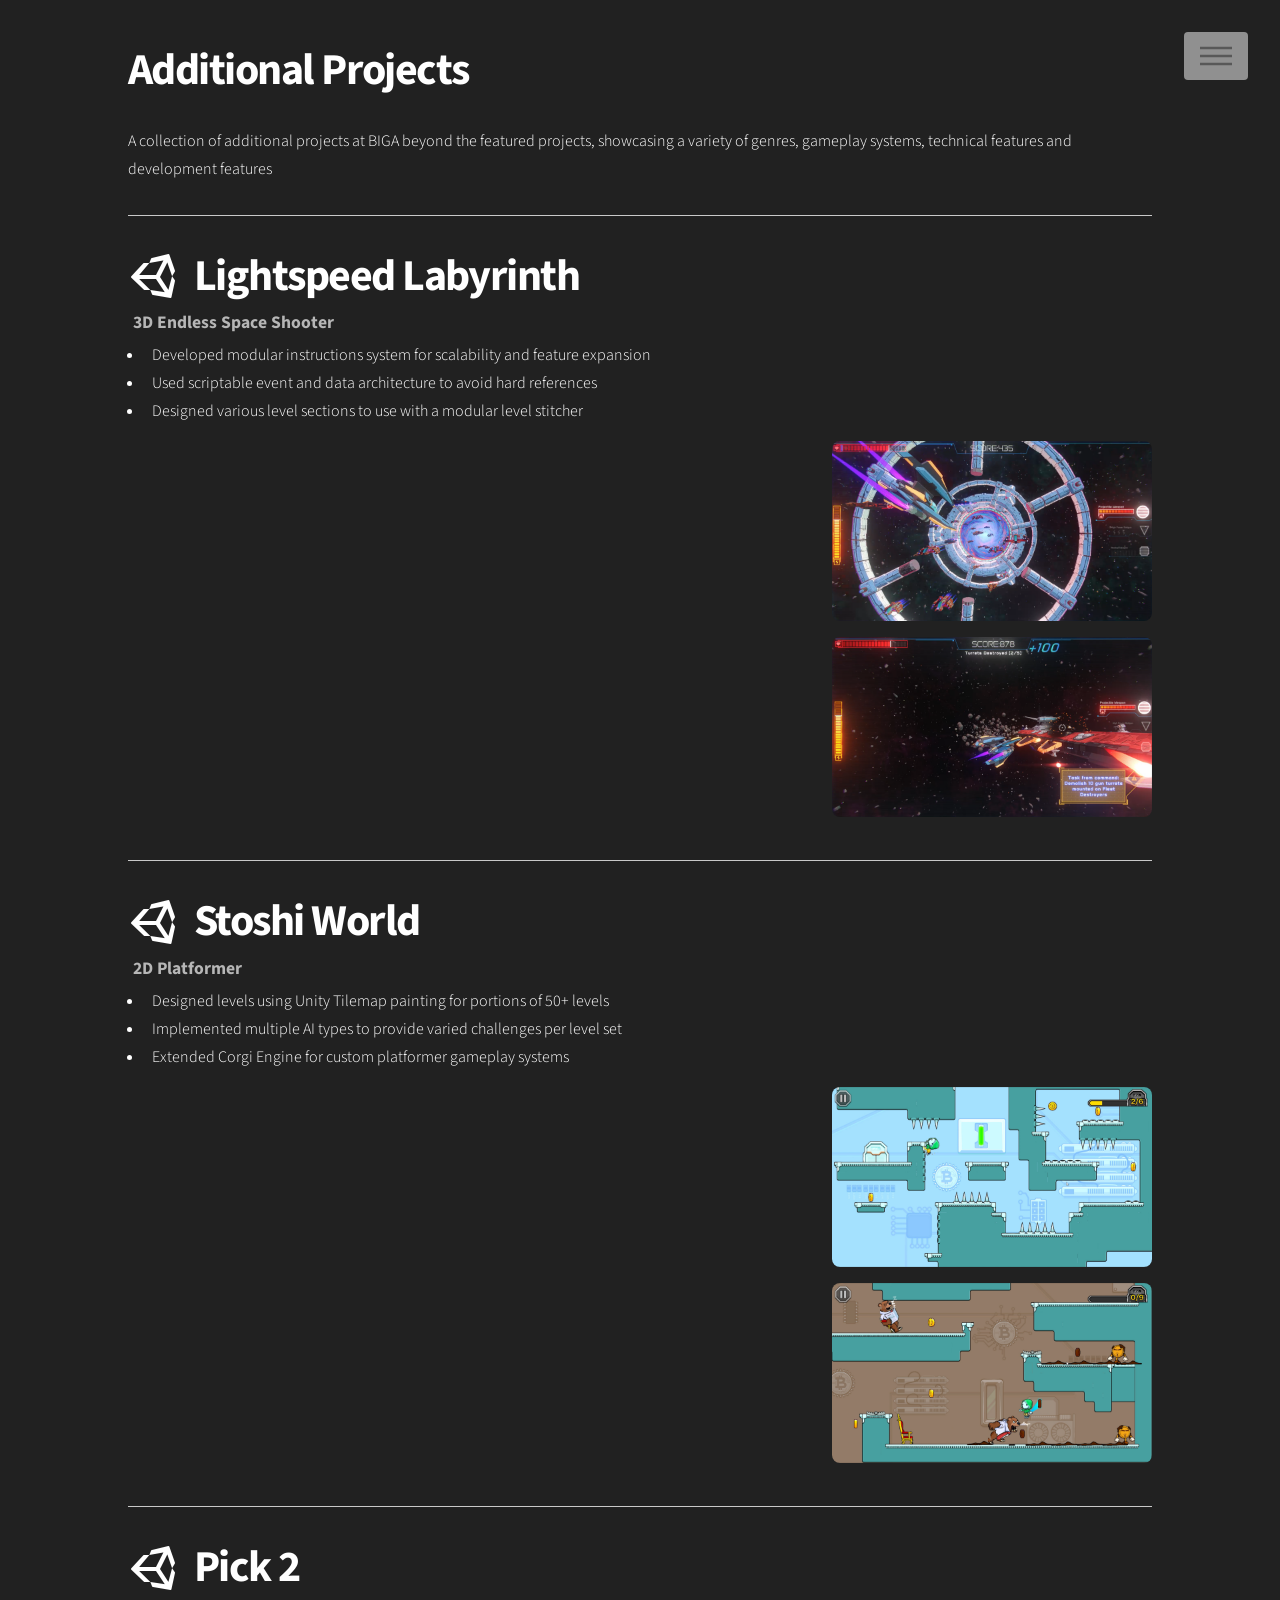
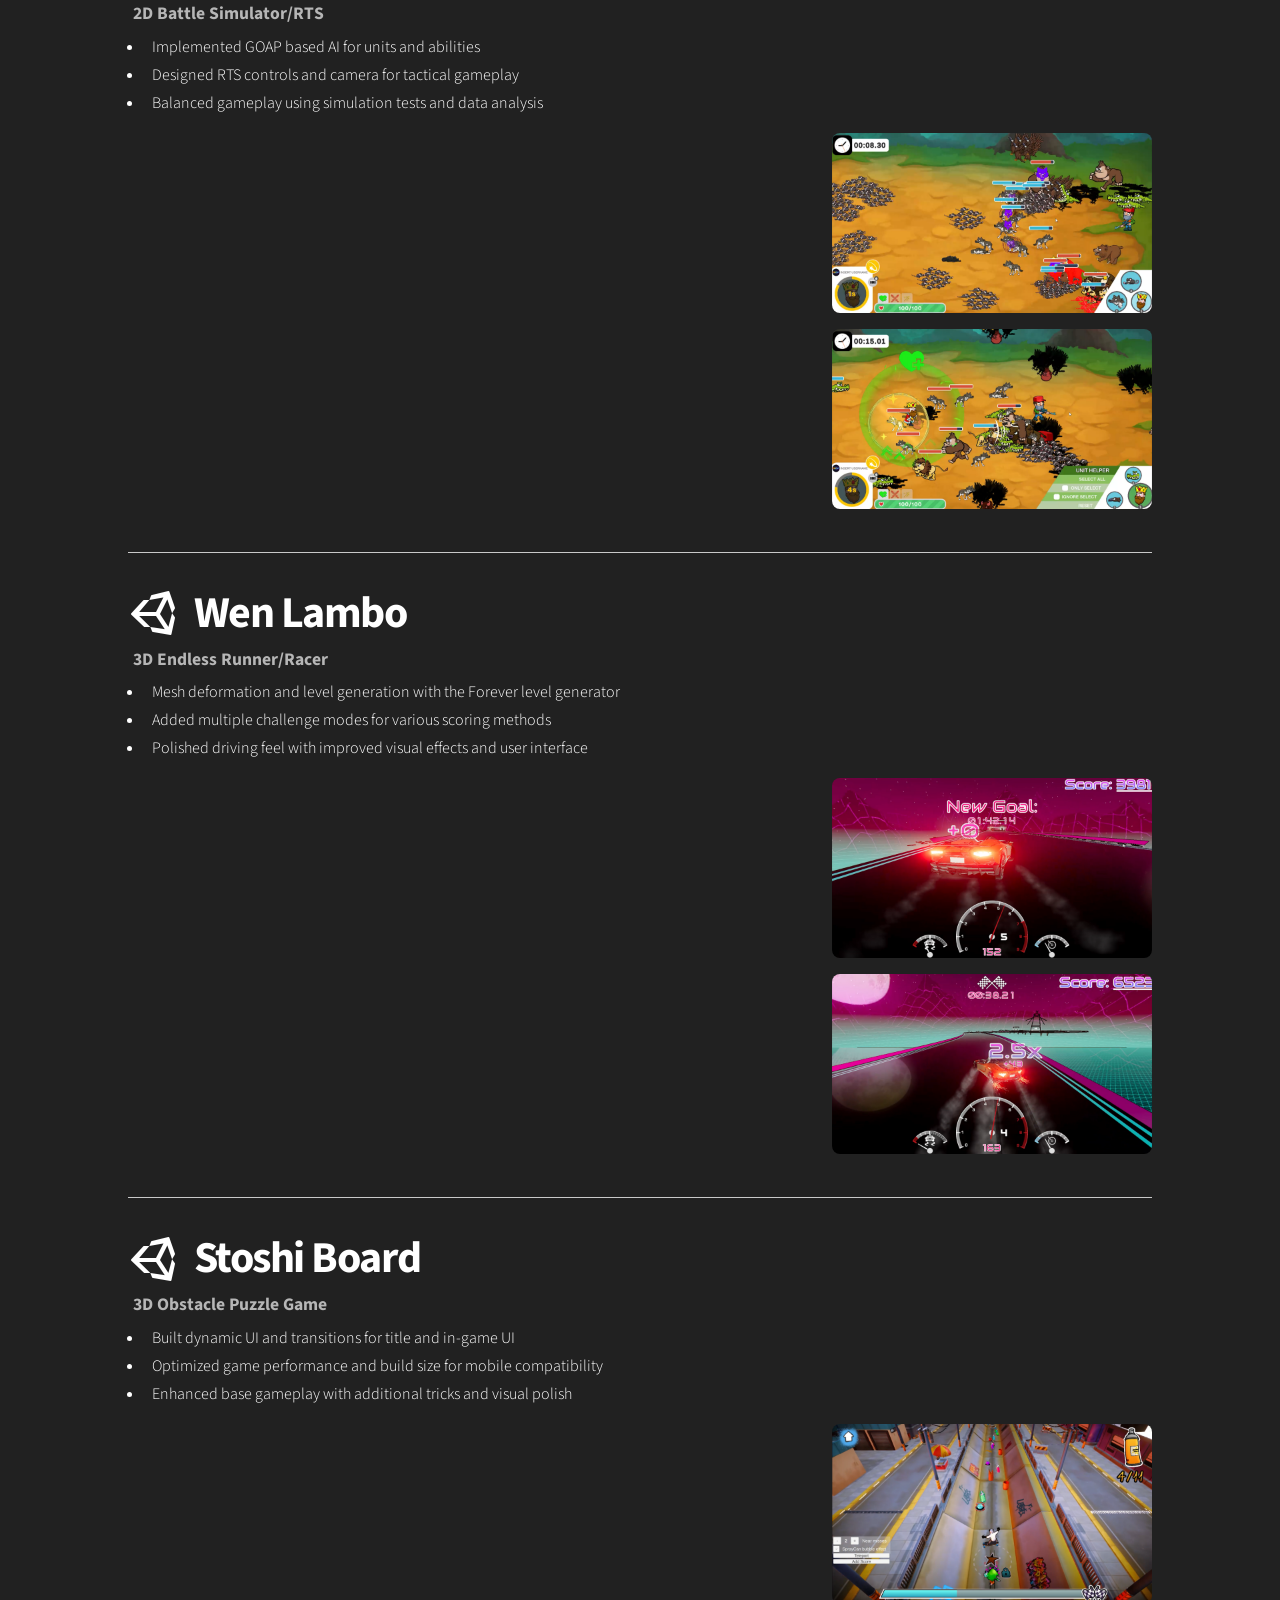
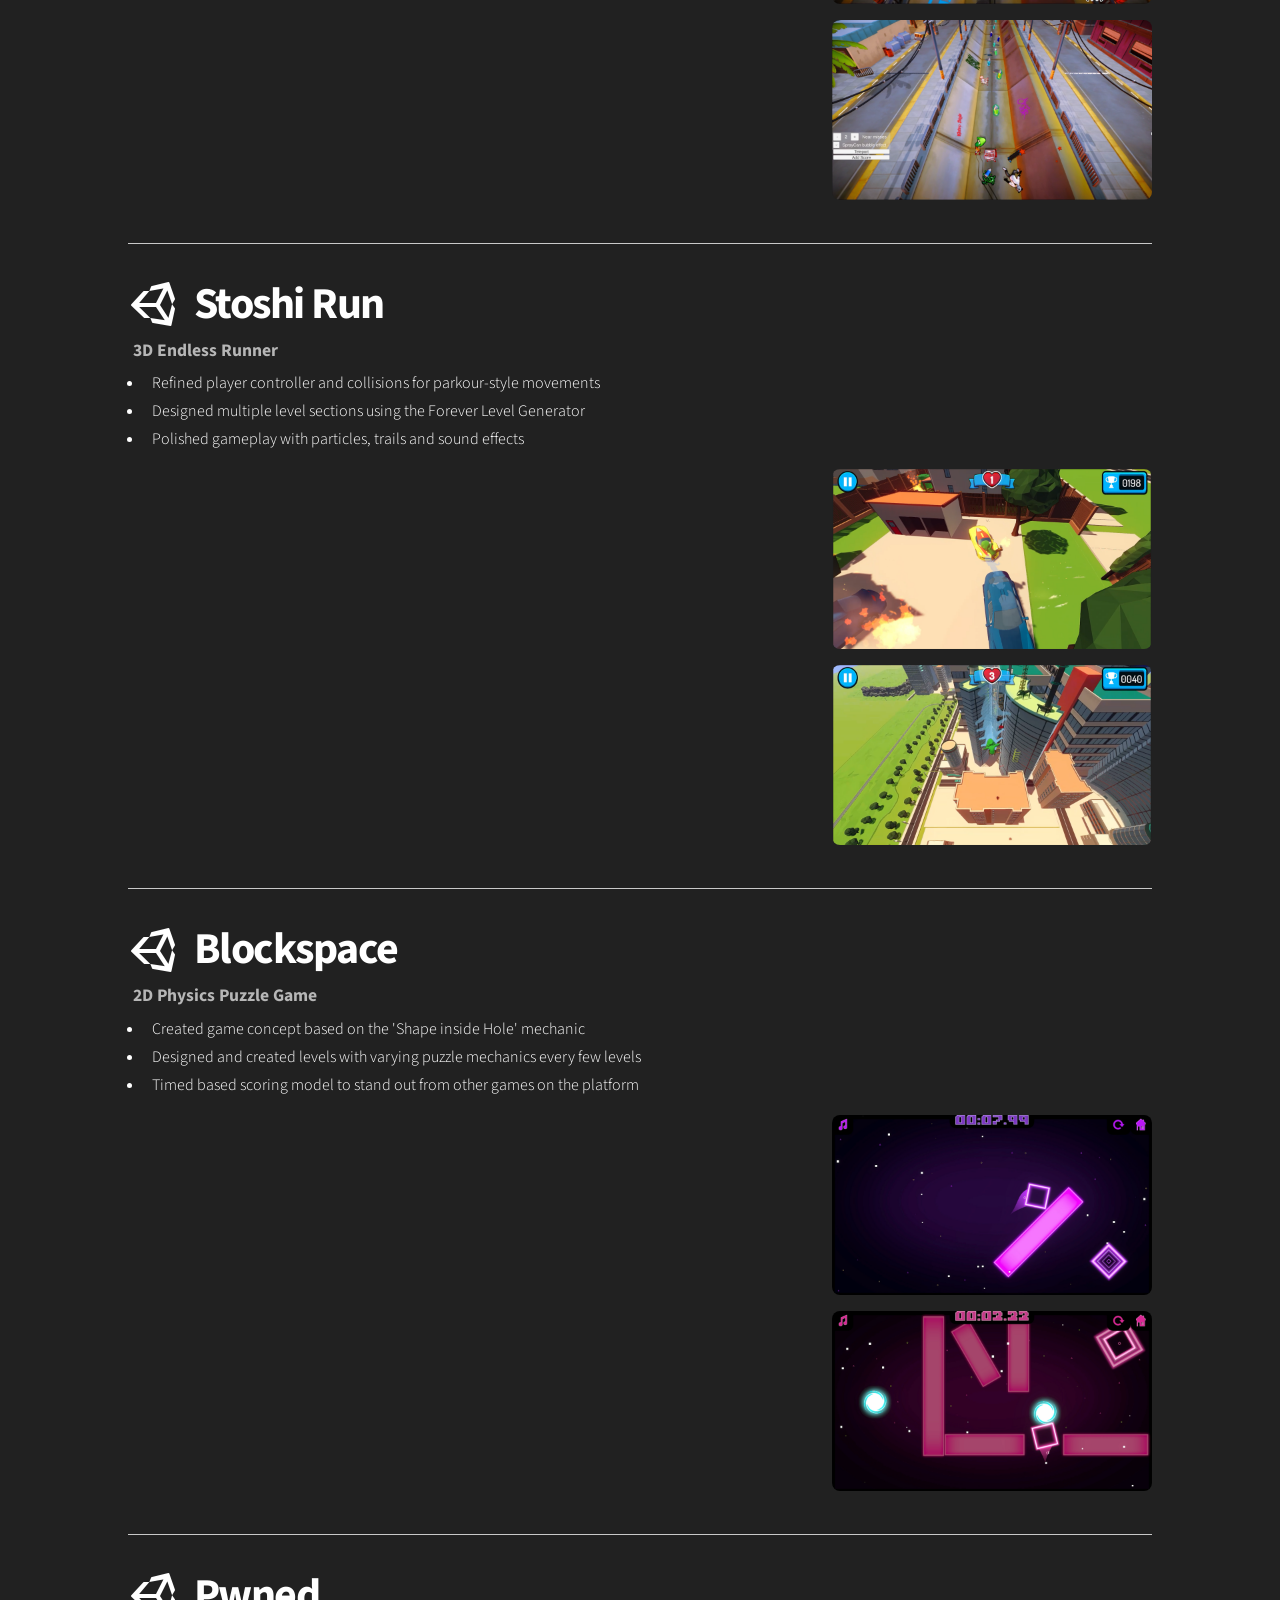
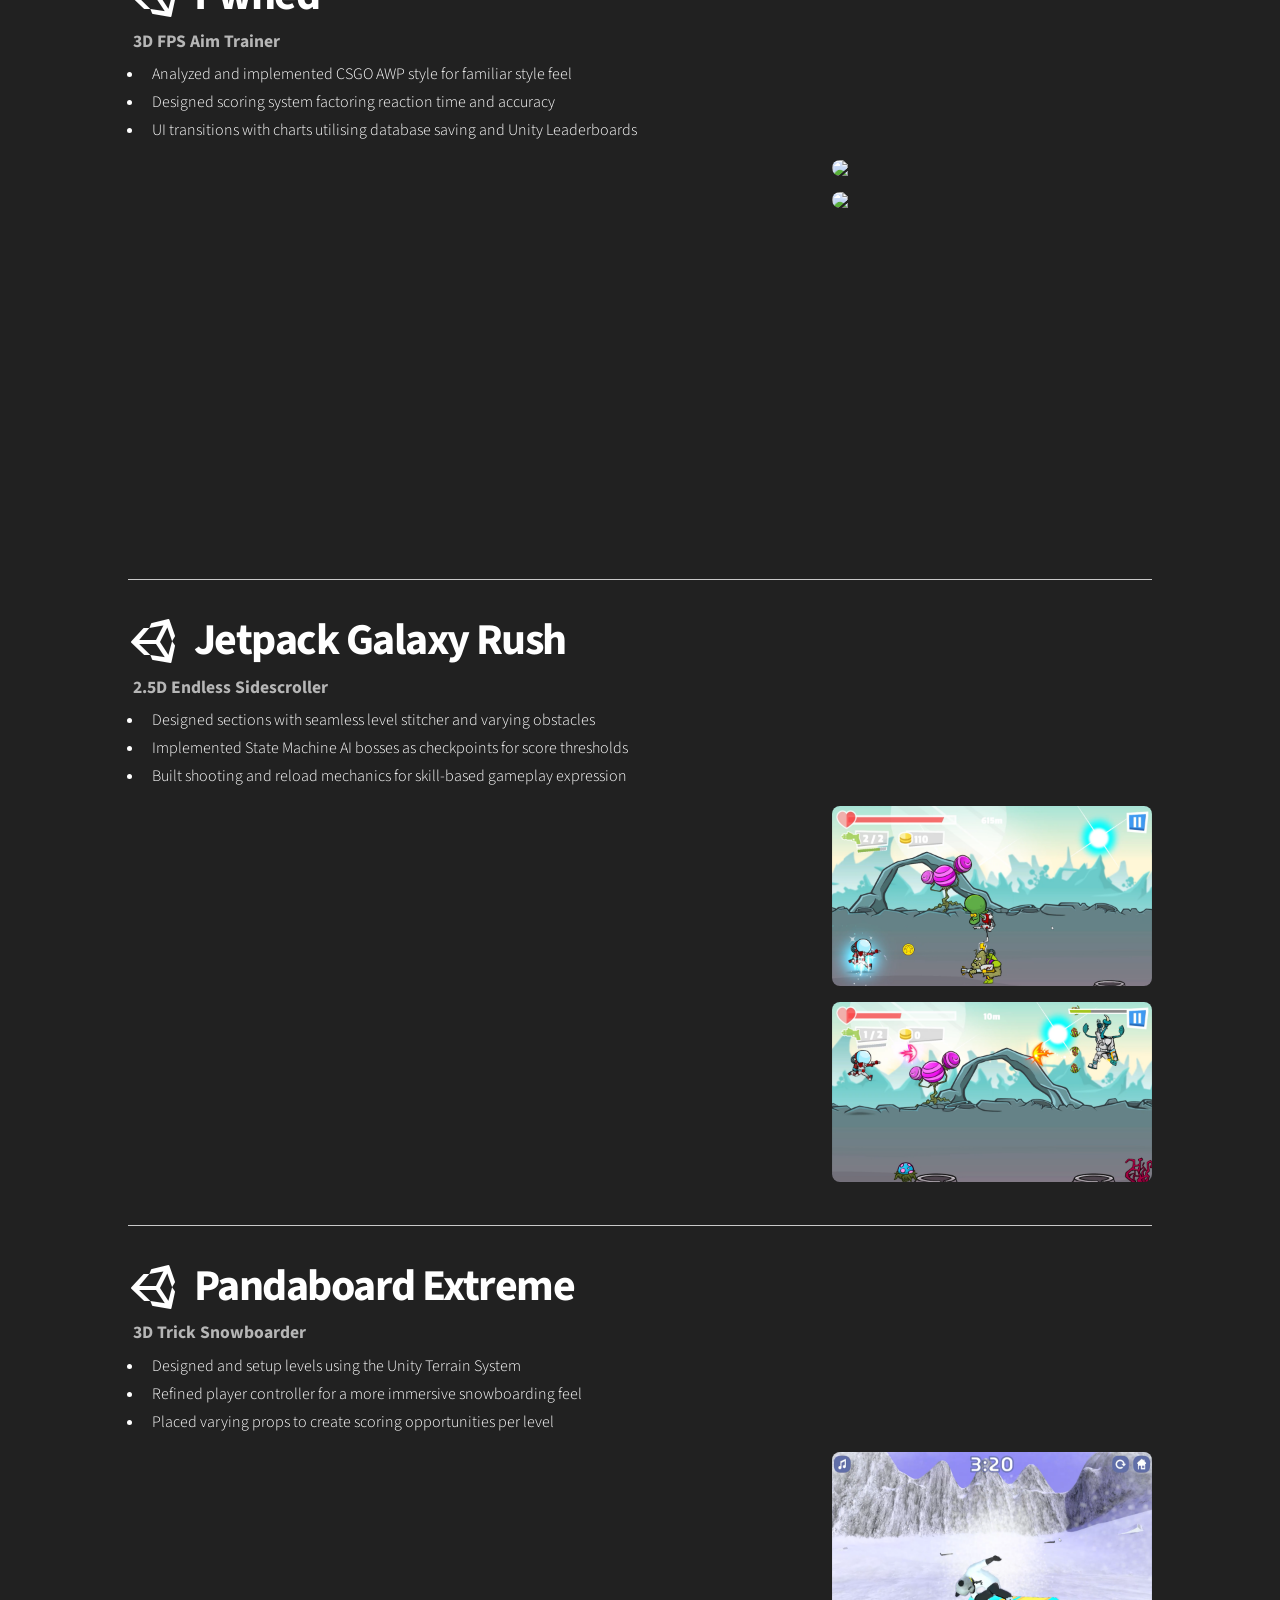
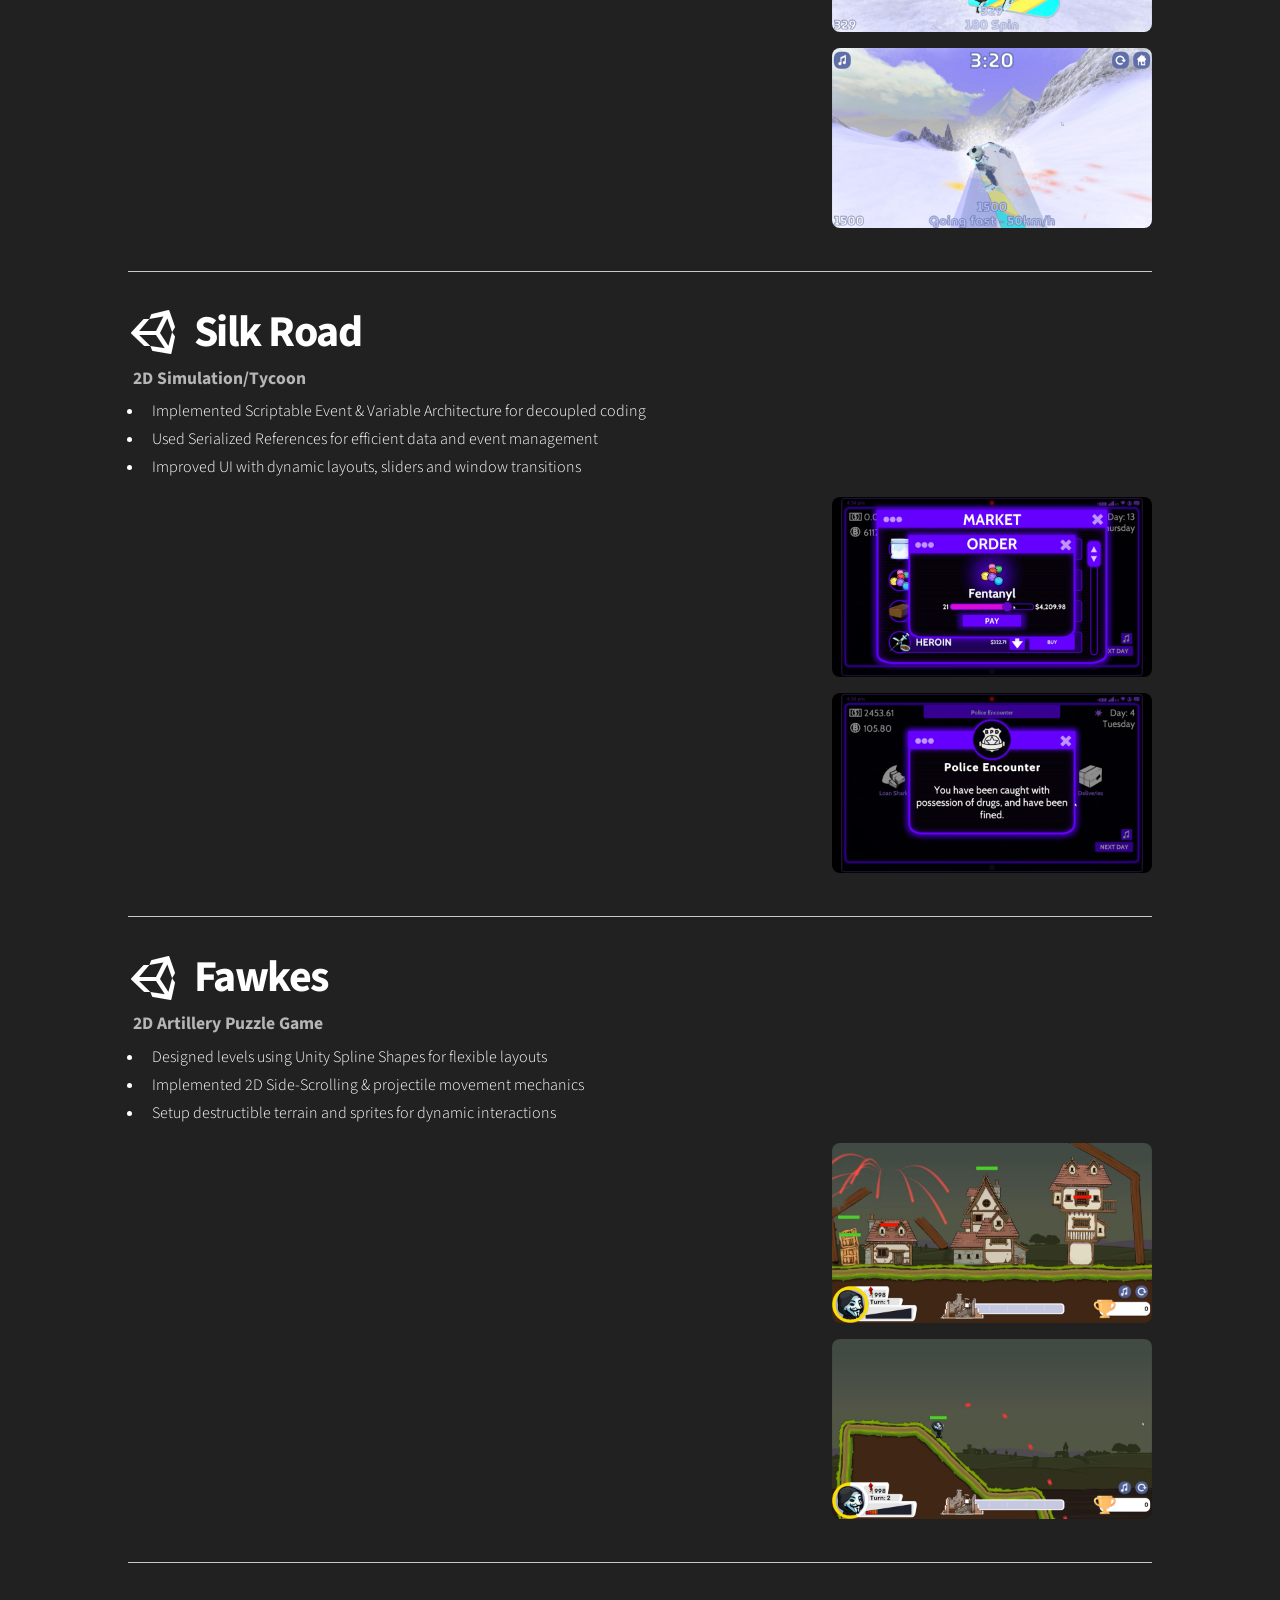
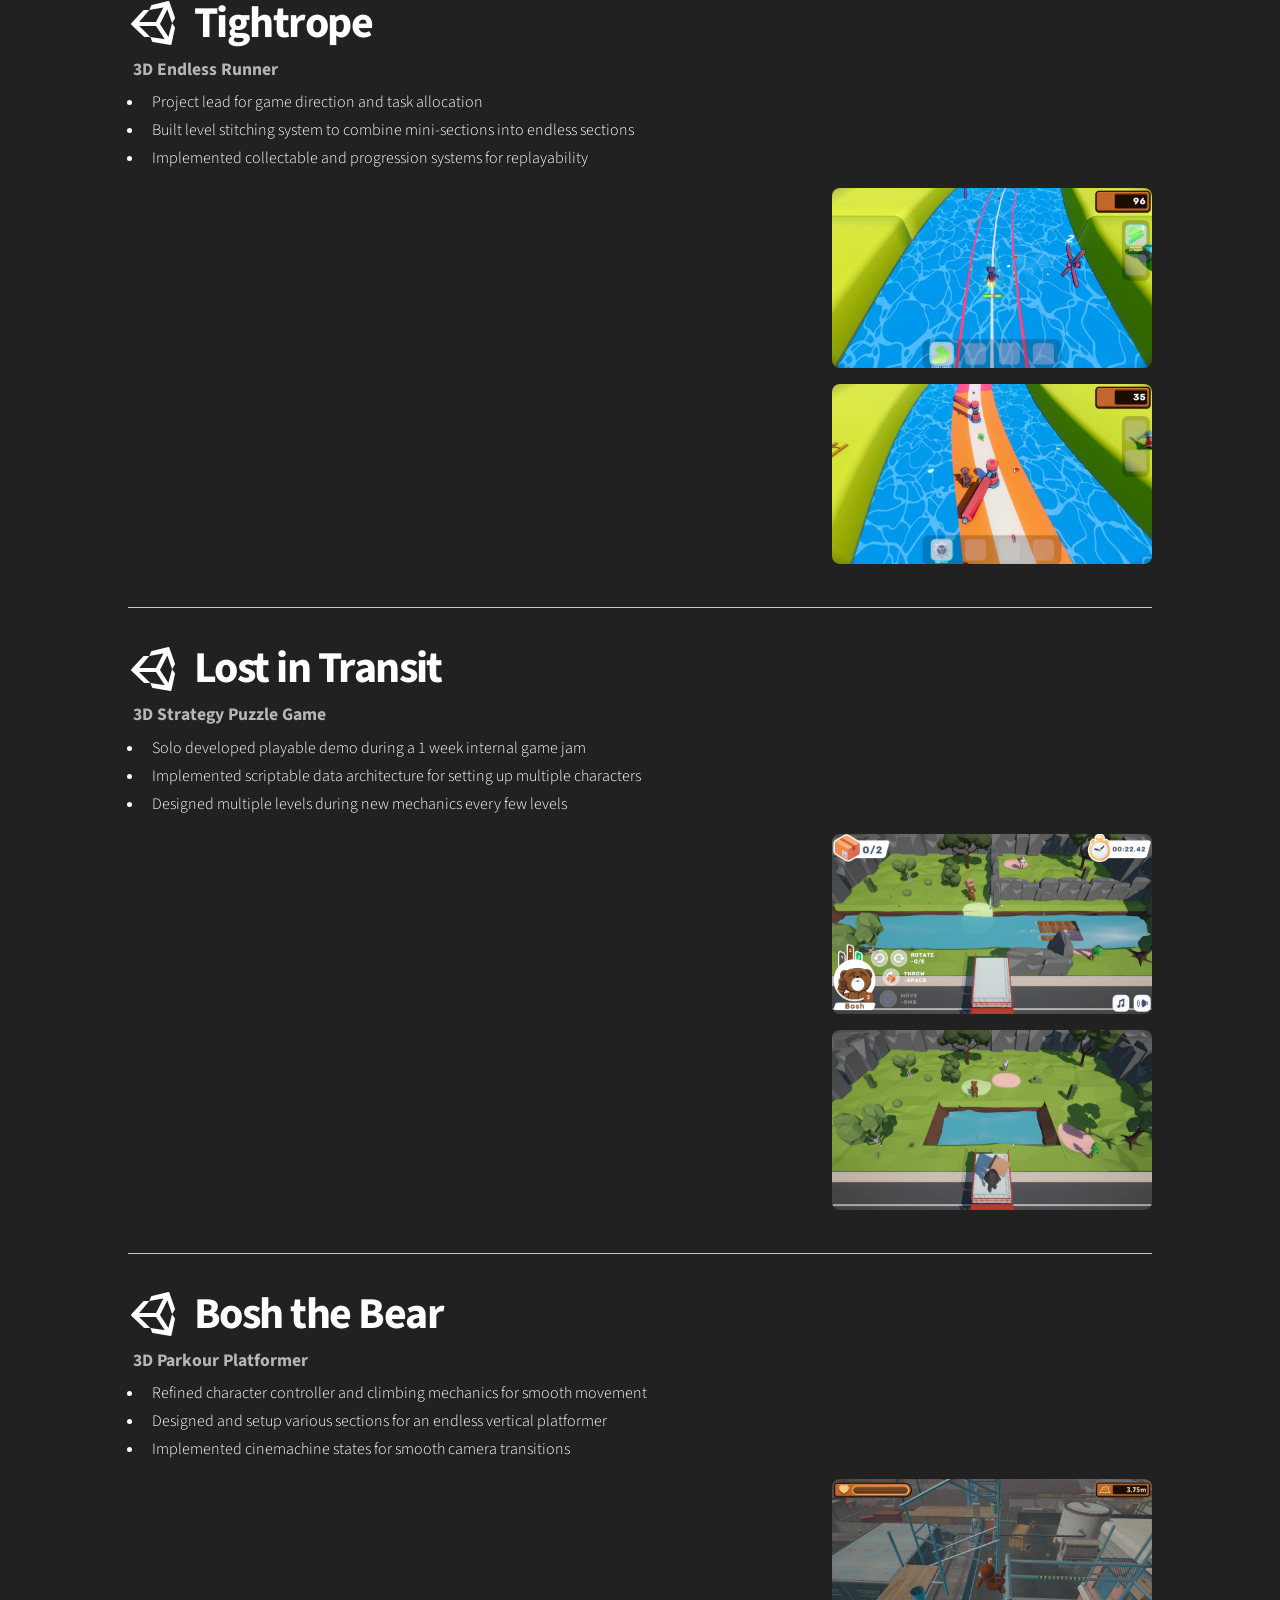
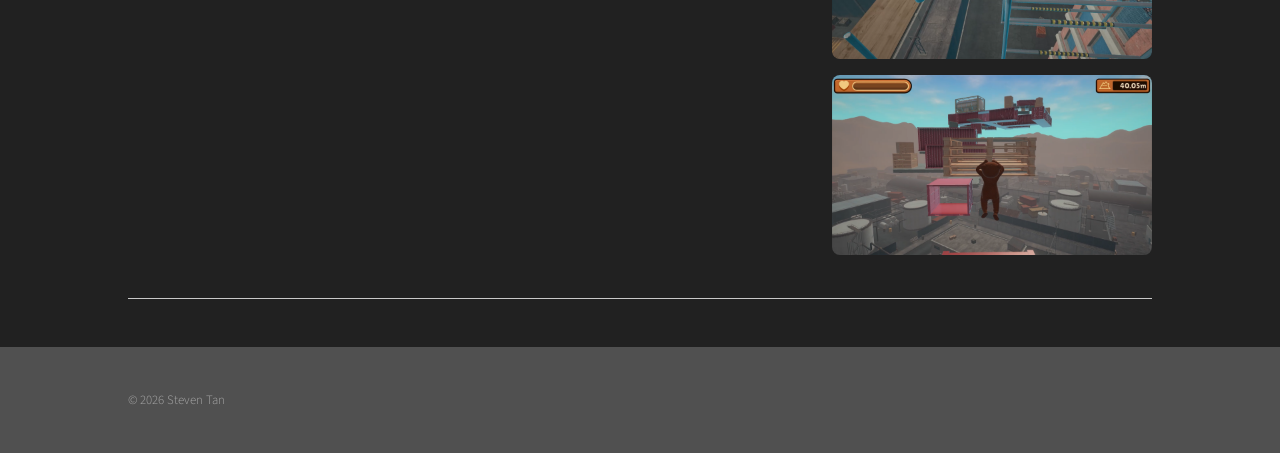
==== additional-projects-list.html @ d78202f3 "feat: Javascript Header/Footer -Setup javascript header/footer and setup the additional-projects lis" ====
<!DOCTYPE HTML>
<html>
	<head>
		<title>Additional Projects - Steven Tan</title>
		<meta charset="utf-8" />
		<meta name="viewport" content="width=device-width, initial-scale=1, user-scalable=no" />
		<link rel="stylesheet" href="assets/css/main.css" />
		<noscript><link rel="stylesheet" href="assets/css/noscript.css" /></noscript>
	</head>
	<body class="is-preload" style="height: 100vh; display: flex; flex-direction: column;">
		<!-- Wrapper -->
			<div id="wrapper">
				<!-- Header / Menu -->
				<div id="header-container"></div>
				<div id="menu-container"></div>

				<!-- Main -->
					<div id="main">
						<div class="inner">
							<header>
								<h1>Additional Projects</h1>
								<p>A collection of additional projects at BIGA beyond the featured projects, 
									showcasing a variety of genres, gameplay systems, technical features and development features</p>
							</header>
							<hr></hr>
							<div id ="projectList"></div>
						</div>
					</div>
				<!-- Footer -->
				<footer id="footer"></footer>
			</div>

		<!-- Scripts -->
		 	<script src="layout.js"></script>

			<script src="assets/js/jquery.min.js"></script>
			<script src="assets/js/browser.min.js"></script>
			<script src="assets/js/breakpoints.min.js"></script>
			<script src="assets/js/util.js"></script>
			<script src="assets/js/main.js"></script>

			<script src="project-data.js"></script>
			<script src="projects.js"></script>
	</body>
</html>
---- assets/css/main.css ----
@import url(fontawesome-all.min.css);
@import url("https://fonts.googleapis.com/css?family=Source+Sans+Pro:300,700,900");

/*
	Phantom by HTML5 UP
	html5up.net | @ajlkn
	Free for personal and commercial use under the CCA 3.0 license (html5up.net/license)
*/

html, body, div, span, applet, object,
iframe, h1, h2, h3, h4, h5, h6, p, blockquote,
pre, a, abbr, acronym, address, big, cite,
code, del, dfn, em, img, ins, kbd, q, s, samp,
small, strike, strong, sub, sup, tt, var, b,
u, i, center, dl, dt, dd, ol, ul, li, fieldset,
form, label, legend, table, caption, tbody,
tfoot, thead, tr, th, td, article, aside,
canvas, details, embed, figure, figcaption,
footer, header, hgroup, menu, nav, output, ruby,
section, summary, time, mark, audio, video {
	margin: 0;
	padding: 0;
	border: 0;
	font-size: 100%;
	font: inherit;
	vertical-align: baseline;}

article, aside, details, figcaption, figure,
footer, header, hgroup, menu, nav, section {
	display: block;}

body {
	line-height: 1;
}

ol, ul {
	list-style: none;
}

blockquote, q {
	quotes: none;
}

	blockquote:before, blockquote:after, q:before, q:after {
		content: '';
		content: none;
	}

table {
	border-collapse: collapse;
	border-spacing: 0;
}

body {
	-webkit-text-size-adjust: none;
}

mark {
	background-color: transparent;
	color: inherit;
}

input::-moz-focus-inner {
	border: 0;
	padding: 0;
}

input, select, textarea {
	-moz-appearance: none;
	-webkit-appearance: none;
	-ms-appearance: none;
	appearance: none;
}

/* Basic */

	@-ms-viewport {
		width: device-width;
	}

	body {
		-ms-overflow-style: scrollbar;
	}

	@media screen and (max-width: 480px) {

		html, body {
			min-width: 320px;
		}

	}

	html {
		box-sizing: border-box;
	}

	*, *:before, *:after {
		box-sizing: inherit;
	}

	body {
		background: #212121;
	}

		body.is-preload *, body.is-preload *:before, body.is-preload *:after {
			-moz-animation: none !important;
			-webkit-animation: none !important;
			-ms-animation: none !important;
			animation: none !important;
			-moz-transition: none !important;
			-webkit-transition: none !important;
			-ms-transition: none !important;
			transition: none !important;
		}

/* Type */

	body, input, select, textarea {
		color: #ffffff;
		font-family: "Source Sans Pro", Helvetica, sans-serif;
		font-size: 16pt;
		font-weight: 300;
		line-height: 1.75;
	}

		@media screen and (max-width: 1680px) {

			body, input, select, textarea {
				font-size: 14pt;
			}

		}

		@media screen and (max-width: 1280px) {

			body, input, select, textarea {
				font-size: 12pt;
			}

		}

	a {
		-moz-transition: border-bottom-color 0.2s ease, color 0.2s ease;
		-webkit-transition: border-bottom-color 0.2s ease, color 0.2s ease;
		-ms-transition: border-bottom-color 0.2s ease, color 0.2s ease;
		transition: border-bottom-color 0.2s ease, color 0.2s ease;
		text-decoration: none;
		color: #585858;
		border-bottom: dotted 1px rgba(88, 88, 88, 0.5);
	}

		a:hover {
			border-bottom-color: transparent;
			color: #f2849e !important;
		}

	strong, b {
		font-weight: 900;
	}

	em, i {
		font-style: italic;
	}

	p {
		margin: 0 0 2em 0;
	}

	h1 {
		font-size: 2.75em;
		font-weight: 700;
		line-height: 1.3;
		margin: 0 0 1em 0;
		letter-spacing: -0.035em;
	}

		h1 a {
			color: inherit;
		}

		@media screen and (max-width: 736px) {

			h1 {
				font-size: 2em;
				margin: 0 0 1em 0;
			}

		}

		@media screen and (max-width: 360px) {

			h1 {
				font-size: 1.75em;
			}

		}

	h2, h3, h4, h5, h6 {
		font-weight: 900;
		line-height: 1.5;
		margin: 0 0 2em 0;
		text-transform: uppercase;
		letter-spacing: 0.35em;
	}

		h2 a, h3 a, h4 a, h5 a, h6 a {
			color: inherit;
		}

	h2 {
		font-size: 1.1em;
	}

	h3 {
		font-size: 1em;
	}

	h4 {
		font-size: 0.8em;
	}

	h5 {
		font-size: 0.8em;
	}

	h6 {
		font-size: 0.8em;
	}

	@media screen and (max-width: 980px) {

		h1 br, h2 br, h3 br, h4 br, h5 br, h6 br {
			display: none;
		}

	}

	@media screen and (max-width: 736px) {

		h2 {
			font-size: 1em;
		}

		h3 {
			font-size: 0.8em;
		}

	}

	sub {
		font-size: 0.8em;
		position: relative;
		top: 0.5em;
	}

	sup {
		font-size: 0.8em;
		position: relative;
		top: -0.5em;
	}

	blockquote {
		border-left: solid 4px #c9c9c9;
		font-style: italic;
		margin: 0 0 2em 0;
		padding: 0.5em 0 0.5em 2em;
	}

	code {
		background: rgba(144, 144, 144, 0.075);
		border-radius: 4px;
		border: solid 1px #c9c9c9;
		font-family: "Courier New", monospace;
		font-size: 0.9em;
		margin: 0 0.25em;
		padding: 0.25em 0.65em;
	}

	pre {
		-webkit-overflow-scrolling: touch;
		font-family: "Courier New", monospace;
		font-size: 0.9em;
		margin: 0 0 2em 0;
	}

		pre code {
			display: block;
			line-height: 1.75;
			padding: 1em 1.5em;
			overflow-x: auto;
		}

	hr {
		border: 0;
		border-bottom: solid 1px #c9c9c9;
		margin: 2em 0;
	}

		hr.major {
			margin: 3em 0;
		}

	.align-left {
		text-align: left;
	}

	.align-center {
		text-align: center;
	}

	.align-right {
		text-align: right;
	}

/* Row */

	.row {
		display: flex;
		flex-wrap: wrap;
		box-sizing: border-box;
		align-items: stretch;
	}

		.row > * {
			box-sizing: border-box;
		}

		.row.gtr-uniform > * > :last-child {
			margin-bottom: 0;
		}

		.row.aln-left {
			justify-content: flex-start;
		}

		.row.aln-center {
			justify-content: center;
		}

		.row.aln-right {
			justify-content: flex-end;
		}

		.row.aln-top {
			align-items: flex-start;
		}

		.row.aln-middle {
			align-items: center;
		}

		.row.aln-bottom {
			align-items: flex-end;
		}

		.row > .imp {
			order: -1;
		}

		.row > .col-1 {
			width: 8.33333%;
		}

		.row > .off-1 {
			margin-left: 8.33333%;
		}

		.row > .col-2 {
			width: 16.66667%;
		}

		.row > .off-2 {
			margin-left: 16.66667%;
		}

		.row > .col-3 {
			width: 25%;
		}

		.row > .off-3 {
			margin-left: 25%;
		}

		.row > .col-4 {
			width: 33.33333%;
		}

		.row > .off-4 {
			margin-left: 33.33333%;
		}

		.row > .col-5 {
			width: 41.66667%;
		}

		.row > .off-5 {
			margin-left: 41.66667%;
		}

		.row > .col-6 {
			width: 50%;
		}

		.row > .off-6 {
			margin-left: 50%;
		}

		.row > .col-7 {
			width: 58.33333%;
		}

		.row > .off-7 {
			margin-left: 58.33333%;
		}

		.row > .col-8 {
			width: 66.66667%;
		}

		.row > .off-8 {
			margin-left: 66.66667%;
		}

		.row > .col-9 {
			width: 75%;
		}

		.row > .off-9 {
			margin-left: 75%;
		}

		.row > .col-10 {
			width: 83.33333%;
		}

		.row > .off-10 {
			margin-left: 83.33333%;
		}

		.row > .col-11 {
			width: 91.66667%;
		}

		.row > .off-11 {
			margin-left: 91.66667%;
		}

		.row > .col-12 {
			width: 100%;
		}

		.row > .off-12 {
			margin-left: 100%;
		}

		.row.gtr-0 {
			margin-top: 0;
			margin-left: 0em;
		}

			.row.gtr-0 > * {
				padding: 0 0 0 0em;
			}

			.row.gtr-0.gtr-uniform {
				margin-top: 0em;
			}

				.row.gtr-0.gtr-uniform > * {
					padding-top: 0em;
				}

		.row.gtr-25 {
			margin-top: 0;
			margin-left: -0.5em;
		}

			.row.gtr-25 > * {
				padding: 0 0 0 0.5em;
			}

			.row.gtr-25.gtr-uniform {
				margin-top: -0.5em;
			}

				.row.gtr-25.gtr-uniform > * {
					padding-top: 0.5em;
				}

		.row.gtr-50 {
			margin-top: 0;
			margin-left: -1em;
		}

			.row.gtr-50 > * {
				padding: 0 0 0 1em;
			}

			.row.gtr-50.gtr-uniform {
				margin-top: -1em;
			}

				.row.gtr-50.gtr-uniform > * {
					padding-top: 1em;
				}

		.row {
			margin-top: 0;
			margin-left: -2em;
		}

			.row > * {
				padding: 0 0 0 2em;
			}

			.row.gtr-uniform {
				margin-top: -2em;
			}

				.row.gtr-uniform > * {
					padding-top: 2em;
				}

		.row.gtr-150 {
			margin-top: 0;
			margin-left: -3em;
		}

			.row.gtr-150 > * {
				padding: 0 0 0 3em;
			}

			.row.gtr-150.gtr-uniform {
				margin-top: -3em;
			}

				.row.gtr-150.gtr-uniform > * {
					padding-top: 3em;
				}

		.row.gtr-200 {
			margin-top: 0;
			margin-left: -4em;
		}

			.row.gtr-200 > * {
				padding: 0 0 0 4em;
			}

			.row.gtr-200.gtr-uniform {
				margin-top: -4em;
			}

				.row.gtr-200.gtr-uniform > * {
					padding-top: 4em;
				}

		@media screen and (max-width: 1680px) {

			.row {
				display: flex;
				flex-wrap: wrap;
				box-sizing: border-box;
				align-items: stretch;
			}

				.row > * {
					box-sizing: border-box;
				}

				.row.gtr-uniform > * > :last-child {
					margin-bottom: 0;
				}

				.row.aln-left {
					justify-content: flex-start;
				}

				.row.aln-center {
					justify-content: center;
				}

				.row.aln-right {
					justify-content: flex-end;
				}

				.row.aln-top {
					align-items: flex-start;
				}

				.row.aln-middle {
					align-items: center;
				}

				.row.aln-bottom {
					align-items: flex-end;
				}

				.row > .imp-xlarge {
					order: -1;
				}

				.row > .col-1-xlarge {
					width: 8.33333%;
				}

				.row > .off-1-xlarge {
					margin-left: 8.33333%;
				}

				.row > .col-2-xlarge {
					width: 16.66667%;
				}

				.row > .off-2-xlarge {
					margin-left: 16.66667%;
				}

				.row > .col-3-xlarge {
					width: 25%;
				}

				.row > .off-3-xlarge {
					margin-left: 25%;
				}

				.row > .col-4-xlarge {
					width: 33.33333%;
				}

				.row > .off-4-xlarge {
					margin-left: 33.33333%;
				}

				.row > .col-5-xlarge {
					width: 41.66667%;
				}

				.row > .off-5-xlarge {
					margin-left: 41.66667%;
				}

				.row > .col-6-xlarge {
					width: 50%;
				}

				.row > .off-6-xlarge {
					margin-left: 50%;
				}

				.row > .col-7-xlarge {
					width: 58.33333%;
				}

				.row > .off-7-xlarge {
					margin-left: 58.33333%;
				}

				.row > .col-8-xlarge {
					width: 66.66667%;
				}

				.row > .off-8-xlarge {
					margin-left: 66.66667%;
				}

				.row > .col-9-xlarge {
					width: 75%;
				}

				.row > .off-9-xlarge {
					margin-left: 75%;
				}

				.row > .col-10-xlarge {
					width: 83.33333%;
				}

				.row > .off-10-xlarge {
					margin-left: 83.33333%;
				}

				.row > .col-11-xlarge {
					width: 91.66667%;
				}

				.row > .off-11-xlarge {
					margin-left: 91.66667%;
				}

				.row > .col-12-xlarge {
					width: 100%;
				}

				.row > .off-12-xlarge {
					margin-left: 100%;
				}

				.row.gtr-0 {
					margin-top: 0;
					margin-left: 0em;
				}

					.row.gtr-0 > * {
						padding: 0 0 0 0em;
					}

					.row.gtr-0.gtr-uniform {
						margin-top: 0em;
					}

						.row.gtr-0.gtr-uniform > * {
							padding-top: 0em;
						}

				.row.gtr-25 {
					margin-top: 0;
					margin-left: -0.5em;
				}

					.row.gtr-25 > * {
						padding: 0 0 0 0.5em;
					}

					.row.gtr-25.gtr-uniform {
						margin-top: -0.5em;
					}

						.row.gtr-25.gtr-uniform > * {
							padding-top: 0.5em;
						}

				.row.gtr-50 {
					margin-top: 0;
					margin-left: -1em;
				}

					.row.gtr-50 > * {
						padding: 0 0 0 1em;
					}

					.row.gtr-50.gtr-uniform {
						margin-top: -1em;
					}

						.row.gtr-50.gtr-uniform > * {
							padding-top: 1em;
						}

				.row {
					margin-top: 0;
					margin-left: -2em;
				}

					.row > * {
						padding: 0 0 0 2em;
					}

					.row.gtr-uniform {
						margin-top: -2em;
					}

						.row.gtr-uniform > * {
							padding-top: 2em;
						}

				.row.gtr-150 {
					margin-top: 0;
					margin-left: -3em;
				}

					.row.gtr-150 > * {
						padding: 0 0 0 3em;
					}

					.row.gtr-150.gtr-uniform {
						margin-top: -3em;
					}

						.row.gtr-150.gtr-uniform > * {
							padding-top: 3em;
						}

				.row.gtr-200 {
					margin-top: 0;
					margin-left: -4em;
				}

					.row.gtr-200 > * {
						padding: 0 0 0 4em;
					}

					.row.gtr-200.gtr-uniform {
						margin-top: -4em;
					}

						.row.gtr-200.gtr-uniform > * {
							padding-top: 4em;
						}

		}

		@media screen and (max-width: 1280px) {

			.row {
				display: flex;
				flex-wrap: wrap;
				box-sizing: border-box;
				align-items: stretch;
			}

				.row > * {
					box-sizing: border-box;
				}

				.row.gtr-uniform > * > :last-child {
					margin-bottom: 0;
				}

				.row.aln-left {
					justify-content: flex-start;
				}

				.row.aln-center {
					justify-content: center;
				}

				.row.aln-right {
					justify-content: flex-end;
				}

				.row.aln-top {
					align-items: flex-start;
				}

				.row.aln-middle {
					align-items: center;
				}

				.row.aln-bottom {
					align-items: flex-end;
				}

				.row > .imp-large {
					order: -1;
				}

				.row > .col-1-large {
					width: 8.33333%;
				}

				.row > .off-1-large {
					margin-left: 8.33333%;
				}

				.row > .col-2-large {
					width: 16.66667%;
				}

				.row > .off-2-large {
					margin-left: 16.66667%;
				}

				.row > .col-3-large {
					width: 25%;
				}

				.row > .off-3-large {
					margin-left: 25%;
				}

				.row > .col-4-large {
					width: 33.33333%;
				}

				.row > .off-4-large {
					margin-left: 33.33333%;
				}

				.row > .col-5-large {
					width: 41.66667%;
				}

				.row > .off-5-large {
					margin-left: 41.66667%;
				}

				.row > .col-6-large {
					width: 50%;
				}

				.row > .off-6-large {
					margin-left: 50%;
				}

				.row > .col-7-large {
					width: 58.33333%;
				}

				.row > .off-7-large {
					margin-left: 58.33333%;
				}

				.row > .col-8-large {
					width: 66.66667%;
				}

				.row > .off-8-large {
					margin-left: 66.66667%;
				}

				.row > .col-9-large {
					width: 75%;
				}

				.row > .off-9-large {
					margin-left: 75%;
				}

				.row > .col-10-large {
					width: 83.33333%;
				}

				.row > .off-10-large {
					margin-left: 83.33333%;
				}

				.row > .col-11-large {
					width: 91.66667%;
				}

				.row > .off-11-large {
					margin-left: 91.66667%;
				}

				.row > .col-12-large {
					width: 100%;
				}

				.row > .off-12-large {
					margin-left: 100%;
				}

				.row.gtr-0 {
					margin-top: 0;
					margin-left: 0em;
				}

					.row.gtr-0 > * {
						padding: 0 0 0 0em;
					}

					.row.gtr-0.gtr-uniform {
						margin-top: 0em;
					}

						.row.gtr-0.gtr-uniform > * {
							padding-top: 0em;
						}

				.row.gtr-25 {
					margin-top: 0;
					margin-left: -0.5em;
				}

					.row.gtr-25 > * {
						padding: 0 0 0 0.5em;
					}

					.row.gtr-25.gtr-uniform {
						margin-top: -0.5em;
					}

						.row.gtr-25.gtr-uniform > * {
							padding-top: 0.5em;
						}

				.row.gtr-50 {
					margin-top: 0;
					margin-left: -1em;
				}

					.row.gtr-50 > * {
						padding: 0 0 0 1em;
					}

					.row.gtr-50.gtr-uniform {
						margin-top: -1em;
					}

						.row.gtr-50.gtr-uniform > * {
							padding-top: 1em;
						}

				.row {
					margin-top: 0;
					margin-left: -2em;
				}

					.row > * {
						padding: 0 0 0 2em;
					}

					.row.gtr-uniform {
						margin-top: -2em;
					}

						.row.gtr-uniform > * {
							padding-top: 2em;
						}

				.row.gtr-150 {
					margin-top: 0;
					margin-left: -3em;
				}

					.row.gtr-150 > * {
						padding: 0 0 0 3em;
					}

					.row.gtr-150.gtr-uniform {
						margin-top: -3em;
					}

						.row.gtr-150.gtr-uniform > * {
							padding-top: 3em;
						}

				.row.gtr-200 {
					margin-top: 0;
					margin-left: -4em;
				}

					.row.gtr-200 > * {
						padding: 0 0 0 4em;
					}

					.row.gtr-200.gtr-uniform {
						margin-top: -4em;
					}

						.row.gtr-200.gtr-uniform > * {
							padding-top: 4em;
						}

		}

		@media screen and (max-width: 980px) {

			.row {
				display: flex;
				flex-wrap: wrap;
				box-sizing: border-box;
				align-items: stretch;
			}

				.row > * {
					box-sizing: border-box;
				}

				.row.gtr-uniform > * > :last-child {
					margin-bottom: 0;
				}

				.row.aln-left {
					justify-content: flex-start;
				}

				.row.aln-center {
					justify-content: center;
				}

				.row.aln-right {
					justify-content: flex-end;
				}

				.row.aln-top {
					align-items: flex-start;
				}

				.row.aln-middle {
					align-items: center;
				}

				.row.aln-bottom {
					align-items: flex-end;
				}

				.row > .imp-medium {
					order: -1;
				}

				.row > .col-1-medium {
					width: 8.33333%;
				}

				.row > .off-1-medium {
					margin-left: 8.33333%;
				}

				.row > .col-2-medium {
					width: 16.66667%;
				}

				.row > .off-2-medium {
					margin-left: 16.66667%;
				}

				.row > .col-3-medium {
					width: 25%;
				}

				.row > .off-3-medium {
					margin-left: 25%;
				}

				.row > .col-4-medium {
					width: 33.33333%;
				}

				.row > .off-4-medium {
					margin-left: 33.33333%;
				}

				.row > .col-5-medium {
					width: 41.66667%;
				}

				.row > .off-5-medium {
					margin-left: 41.66667%;
				}

				.row > .col-6-medium {
					width: 50%;
				}

				.row > .off-6-medium {
					margin-left: 50%;
				}

				.row > .col-7-medium {
					width: 58.33333%;
				}

				.row > .off-7-medium {
					margin-left: 58.33333%;
				}

				.row > .col-8-medium {
					width: 66.66667%;
				}

				.row > .off-8-medium {
					margin-left: 66.66667%;
				}

				.row > .col-9-medium {
					width: 75%;
				}

				.row > .off-9-medium {
					margin-left: 75%;
				}

				.row > .col-10-medium {
					width: 83.33333%;
				}

				.row > .off-10-medium {
					margin-left: 83.33333%;
				}

				.row > .col-11-medium {
					width: 91.66667%;
				}

				.row > .off-11-medium {
					margin-left: 91.66667%;
				}

				.row > .col-12-medium {
					width: 100%;
				}

				.row > .off-12-medium {
					margin-left: 100%;
				}

				.row.gtr-0 {
					margin-top: 0;
					margin-left: 0em;
				}

					.row.gtr-0 > * {
						padding: 0 0 0 0em;
					}

					.row.gtr-0.gtr-uniform {
						margin-top: 0em;
					}

						.row.gtr-0.gtr-uniform > * {
							padding-top: 0em;
						}

				.row.gtr-25 {
					margin-top: 0;
					margin-left: -0.375em;
				}

					.row.gtr-25 > * {
						padding: 0 0 0 0.375em;
					}

					.row.gtr-25.gtr-uniform {
						margin-top: -0.375em;
					}

						.row.gtr-25.gtr-uniform > * {
							padding-top: 0.375em;
						}

				.row.gtr-50 {
					margin-top: 0;
					margin-left: -0.75em;
				}

					.row.gtr-50 > * {
						padding: 0 0 0 0.75em;
					}

					.row.gtr-50.gtr-uniform {
						margin-top: -0.75em;
					}

						.row.gtr-50.gtr-uniform > * {
							padding-top: 0.75em;
						}

				.row {
					margin-top: 0;
					margin-left: -1.5em;
				}

					.row > * {
						padding: 0 0 0 1.5em;
					}

					.row.gtr-uniform {
						margin-top: -1.5em;
					}

						.row.gtr-uniform > * {
							padding-top: 1.5em;
						}

				.row.gtr-150 {
					margin-top: 0;
					margin-left: -2.25em;
				}

					.row.gtr-150 > * {
						padding: 0 0 0 2.25em;
					}

					.row.gtr-150.gtr-uniform {
						margin-top: -2.25em;
					}

						.row.gtr-150.gtr-uniform > * {
							padding-top: 2.25em;
						}

				.row.gtr-200 {
					margin-top: 0;
					margin-left: -3em;
				}

					.row.gtr-200 > * {
						padding: 0 0 0 3em;
					}

					.row.gtr-200.gtr-uniform {
						margin-top: -3em;
					}

						.row.gtr-200.gtr-uniform > * {
							padding-top: 3em;
						}

		}

		@media screen and (max-width: 736px) {

			.row {
				display: flex;
				flex-wrap: wrap;
				box-sizing: border-box;
				align-items: stretch;
			}

				.row > * {
					box-sizing: border-box;
				}

				.row.gtr-uniform > * > :last-child {
					margin-bottom: 0;
				}

				.row.aln-left {
					justify-content: flex-start;
				}

				.row.aln-center {
					justify-content: center;
				}

				.row.aln-right {
					justify-content: flex-end;
				}

				.row.aln-top {
					align-items: flex-start;
				}

				.row.aln-middle {
					align-items: center;
				}

				.row.aln-bottom {
					align-items: flex-end;
				}

				.row > .imp-small {
					order: -1;
				}

				.row > .col-1-small {
					width: 8.33333%;
				}

				.row > .off-1-small {
					margin-left: 8.33333%;
				}

				.row > .col-2-small {
					width: 16.66667%;
				}

				.row > .off-2-small {
					margin-left: 16.66667%;
				}

				.row > .col-3-small {
					width: 25%;
				}

				.row > .off-3-small {
					margin-left: 25%;
				}

				.row > .col-4-small {
					width: 33.33333%;
				}

				.row > .off-4-small {
					margin-left: 33.33333%;
				}

				.row > .col-5-small {
					width: 41.66667%;
				}

				.row > .off-5-small {
					margin-left: 41.66667%;
				}

				.row > .col-6-small {
					width: 50%;
				}

				.row > .off-6-small {
					margin-left: 50%;
				}

				.row > .col-7-small {
					width: 58.33333%;
				}

				.row > .off-7-small {
					margin-left: 58.33333%;
				}

				.row > .col-8-small {
					width: 66.66667%;
				}

				.row > .off-8-small {
					margin-left: 66.66667%;
				}

				.row > .col-9-small {
					width: 75%;
				}

				.row > .off-9-small {
					margin-left: 75%;
				}

				.row > .col-10-small {
					width: 83.33333%;
				}

				.row > .off-10-small {
					margin-left: 83.33333%;
				}

				.row > .col-11-small {
					width: 91.66667%;
				}

				.row > .off-11-small {
					margin-left: 91.66667%;
				}

				.row > .col-12-small {
					width: 100%;
				}

				.row > .off-12-small {
					margin-left: 100%;
				}

				.row.gtr-0 {
					margin-top: 0;
					margin-left: 0em;
				}

					.row.gtr-0 > * {
						padding: 0 0 0 0em;
					}

					.row.gtr-0.gtr-uniform {
						margin-top: 0em;
					}

						.row.gtr-0.gtr-uniform > * {
							padding-top: 0em;
						}

				.row.gtr-25 {
					margin-top: 0;
					margin-left: -0.25em;
				}

					.row.gtr-25 > * {
						padding: 0 0 0 0.25em;
					}

					.row.gtr-25.gtr-uniform {
						margin-top: -0.25em;
					}

						.row.gtr-25.gtr-uniform > * {
							padding-top: 0.25em;
						}

				.row.gtr-50 {
					margin-top: 0;
					margin-left: -0.5em;
				}

					.row.gtr-50 > * {
						padding: 0 0 0 0.5em;
					}

					.row.gtr-50.gtr-uniform {
						margin-top: -0.5em;
					}

						.row.gtr-50.gtr-uniform > * {
							padding-top: 0.5em;
						}

				.row {
					margin-top: 0;
					margin-left: -1em;
				}

					.row > * {
						padding: 0 0 0 1em;
					}

					.row.gtr-uniform {
						margin-top: -1em;
					}

						.row.gtr-uniform > * {
							padding-top: 1em;
						}

				.row.gtr-150 {
					margin-top: 0;
					margin-left: -1.5em;
				}

					.row.gtr-150 > * {
						padding: 0 0 0 1.5em;
					}

					.row.gtr-150.gtr-uniform {
						margin-top: -1.5em;
					}

						.row.gtr-150.gtr-uniform > * {
							padding-top: 1.5em;
						}

				.row.gtr-200 {
					margin-top: 0;
					margin-left: -2em;
				}

					.row.gtr-200 > * {
						padding: 0 0 0 2em;
					}

					.row.gtr-200.gtr-uniform {
						margin-top: -2em;
					}

						.row.gtr-200.gtr-uniform > * {
							padding-top: 2em;
						}

		}

		@media screen and (max-width: 480px) {

			.row {
				display: flex;
				flex-wrap: wrap;
				box-sizing: border-box;
				align-items: stretch;
			}

				.row > * {
					box-sizing: border-box;
				}

				.row.gtr-uniform > * > :last-child {
					margin-bottom: 0;
				}

				.row.aln-left {
					justify-content: flex-start;
				}

				.row.aln-center {
					justify-content: center;
				}

				.row.aln-right {
					justify-content: flex-end;
				}

				.row.aln-top {
					align-items: flex-start;
				}

				.row.aln-middle {
					align-items: center;
				}

				.row.aln-bottom {
					align-items: flex-end;
				}

				.row > .imp-xsmall {
					order: -1;
				}

				.row > .col-1-xsmall {
					width: 8.33333%;
				}

				.row > .off-1-xsmall {
					margin-left: 8.33333%;
				}

				.row > .col-2-xsmall {
					width: 16.66667%;
				}

				.row > .off-2-xsmall {
					margin-left: 16.66667%;
				}

				.row > .col-3-xsmall {
					width: 25%;
				}

				.row > .off-3-xsmall {
					margin-left: 25%;
				}

				.row > .col-4-xsmall {
					width: 33.33333%;
				}

				.row > .off-4-xsmall {
					margin-left: 33.33333%;
				}

				.row > .col-5-xsmall {
					width: 41.66667%;
				}

				.row > .off-5-xsmall {
					margin-left: 41.66667%;
				}

				.row > .col-6-xsmall {
					width: 50%;
				}

				.row > .off-6-xsmall {
					margin-left: 50%;
				}

				.row > .col-7-xsmall {
					width: 58.33333%;
				}

				.row > .off-7-xsmall {
					margin-left: 58.33333%;
				}

				.row > .col-8-xsmall {
					width: 66.66667%;
				}

				.row > .off-8-xsmall {
					margin-left: 66.66667%;
				}

				.row > .col-9-xsmall {
					width: 75%;
				}

				.row > .off-9-xsmall {
					margin-left: 75%;
				}

				.row > .col-10-xsmall {
					width: 83.33333%;
				}

				.row > .off-10-xsmall {
					margin-left: 83.33333%;
				}

				.row > .col-11-xsmall {
					width: 91.66667%;
				}

				.row > .off-11-xsmall {
					margin-left: 91.66667%;
				}

				.row > .col-12-xsmall {
					width: 100%;
				}

				.row > .off-12-xsmall {
					margin-left: 100%;
				}

				.row.gtr-0 {
					margin-top: 0;
					margin-left: 0em;
				}

					.row.gtr-0 > * {
						padding: 0 0 0 0em;
					}

					.row.gtr-0.gtr-uniform {
						margin-top: 0em;
					}

						.row.gtr-0.gtr-uniform > * {
							padding-top: 0em;
						}

				.row.gtr-25 {
					margin-top: 0;
					margin-left: -0.25em;
				}

					.row.gtr-25 > * {
						padding: 0 0 0 0.25em;
					}

					.row.gtr-25.gtr-uniform {
						margin-top: -0.25em;
					}

						.row.gtr-25.gtr-uniform > * {
							padding-top: 0.25em;
						}

				.row.gtr-50 {
					margin-top: 0;
					margin-left: -0.5em;
				}

					.row.gtr-50 > * {
						padding: 0 0 0 0.5em;
					}

					.row.gtr-50.gtr-uniform {
						margin-top: -0.5em;
					}

						.row.gtr-50.gtr-uniform > * {
							padding-top: 0.5em;
						}

				.row {
					margin-top: 0;
					margin-left: -1em;
				}

					.row > * {
						padding: 0 0 0 1em;
					}

					.row.gtr-uniform {
						margin-top: -1em;
					}

						.row.gtr-uniform > * {
							padding-top: 1em;
						}

				.row.gtr-150 {
					margin-top: 0;
					margin-left: -1.5em;
				}

					.row.gtr-150 > * {
						padding: 0 0 0 1.5em;
					}

					.row.gtr-150.gtr-uniform {
						margin-top: -1.5em;
					}

						.row.gtr-150.gtr-uniform > * {
							padding-top: 1.5em;
						}

				.row.gtr-200 {
					margin-top: 0;
					margin-left: -2em;
				}

					.row.gtr-200 > * {
						padding: 0 0 0 2em;
					}

					.row.gtr-200.gtr-uniform {
						margin-top: -2em;
					}

						.row.gtr-200.gtr-uniform > * {
							padding-top: 2em;
						}

		}

/* Section/Article */

	section.special, article.special {
		text-align: center;
	}

	header p {
		margin-top: -1em;
	}

	@media screen and (max-width: 736px) {

		header p {
			margin-top: 0;
		}

	}

/* Icon */

	.icon {
		text-decoration: none;
		border-bottom: none;
		position: relative;
	}

		.icon:before {
			-moz-osx-font-smoothing: grayscale;
			-webkit-font-smoothing: antialiased;
			display: inline-block;
			font-style: normal;
			font-variant: normal;
			text-rendering: auto;
			line-height: 1;
			text-transform: none !important;
			font-family: 'Font Awesome 5 Free';
			font-weight: 400;
		}

		.icon > .label {
			display: none;
		}

		.icon:before {
			line-height: inherit;
		}

		.icon.solid:before {
			font-weight: 900;
		}

		.icon.brands:before {
			font-family: 'Font Awesome 5 Brands';
		}

		.icon.style2 {
			-moz-transition: background-color 0.2s ease-in-out, color 0.2s ease-in-out, border-color 0.2s ease-in-out;
			-webkit-transition: background-color 0.2s ease-in-out, color 0.2s ease-in-out, border-color 0.2s ease-in-out;
			-ms-transition: background-color 0.2s ease-in-out, color 0.2s ease-in-out, border-color 0.2s ease-in-out;
			transition: background-color 0.2s ease-in-out, color 0.2s ease-in-out, border-color 0.2s ease-in-out;
			background-color: transparent;
			border: solid 1px #c9c9c9;
			border-radius: 4px;
			width: 2.65em;
			height: 2.65em;
			display: inline-block;
			text-align: center;
			line-height: 2.65em;
			color: inherit;
		}

			.icon.style2:before {
				font-size: 1.1em;
			}

			.icon.style2:hover {
				color: #f2849e;
				border-color: #f2849e;
			}

			.icon.style2:active {
				background-color: rgba(242, 132, 158, 0.1);
			}

/* List */

	ol {
		list-style: decimal;
		margin: 0 0 2em 0;
		padding-left: 1.25em;
	}

		ol li {
			padding-left: 0.25em;
		}

	ul {
		list-style: disc;
		margin: 0 0 2em 0;
		padding-left: 1em;
	}

		ul li {
			padding-left: 0.5em;
		}

		ul.alt {
			list-style: none;
			padding-left: 0;
		}

			ul.alt li {
				border-top: solid 1px #c9c9c9;
				padding: 0.5em 0;
			}

				ul.alt li:first-child {
					border-top: 0;
					padding-top: 0;
				}

	dl {
		margin: 0 0 2em 0;
	}

		dl dt {
			display: block;
			font-weight: 900;
			margin: 0 0 1em 0;
		}

		dl dd {
			margin-left: 2em;
		}

/* Actions */

	ul.actions {
		display: -moz-flex;
		display: -webkit-flex;
		display: -ms-flex;
		display: flex;
		cursor: default;
		list-style: none;
		margin-left: -1em;
		padding-left: 0;
	}

		ul.actions li {
			padding: 0 0 0 1em;
			vertical-align: middle;
		}

		ul.actions.special {
			-moz-justify-content: center;
			-webkit-justify-content: center;
			-ms-justify-content: center;
			justify-content: center;
			width: 100%;
			margin-left: 0;
		}

			ul.actions.special li:first-child {
				padding-left: 0;
			}

		ul.actions.stacked {
			-moz-flex-direction: column;
			-webkit-flex-direction: column;
			-ms-flex-direction: column;
			flex-direction: column;
			margin-left: 0;
		}

			ul.actions.stacked li {
				padding: 1.3em 0 0 0;
			}

				ul.actions.stacked li:first-child {
					padding-top: 0;
				}

		ul.actions.fit {
			width: calc(100% + 1em);
		}

			ul.actions.fit li {
				-moz-flex-grow: 1;
				-webkit-flex-grow: 1;
				-ms-flex-grow: 1;
				flex-grow: 1;
				-moz-flex-shrink: 1;
				-webkit-flex-shrink: 1;
				-ms-flex-shrink: 1;
				flex-shrink: 1;
				width: 100%;
			}

				ul.actions.fit li > * {
					width: 100%;
				}

			ul.actions.fit.stacked {
				width: 100%;
			}

		@media screen and (max-width: 480px) {

			ul.actions:not(.fixed) {
				-moz-flex-direction: column;
				-webkit-flex-direction: column;
				-ms-flex-direction: column;
				flex-direction: column;
				margin-left: 0;
				width: 100% !important;
			}

				ul.actions:not(.fixed) li {
					-moz-flex-grow: 1;
					-webkit-flex-grow: 1;
					-ms-flex-grow: 1;
					flex-grow: 1;
					-moz-flex-shrink: 1;
					-webkit-flex-shrink: 1;
					-ms-flex-shrink: 1;
					flex-shrink: 1;
					padding: 1em 0 0 0;
					text-align: center;
					width: 100%;
				}

					ul.actions:not(.fixed) li > * {
						width: 100%;
					}

					ul.actions:not(.fixed) li:first-child {
						padding-top: 0;
					}

					ul.actions:not(.fixed) li input[type="submit"],
					ul.actions:not(.fixed) li input[type="reset"],
					ul.actions:not(.fixed) li input[type="button"],
					ul.actions:not(.fixed) li button,
					ul.actions:not(.fixed) li .button {
						width: 100%;
					}

						ul.actions:not(.fixed) li input[type="submit"].icon:before,
						ul.actions:not(.fixed) li input[type="reset"].icon:before,
						ul.actions:not(.fixed) li input[type="button"].icon:before,
						ul.actions:not(.fixed) li button.icon:before,
						ul.actions:not(.fixed) li .button.icon:before {
							margin-left: -0.5rem;
						}

		}

/* Icons */

	ul.icons {
		cursor: default;
		list-style: none;
		padding-left: 0;
		margin: -1em 0 2em -1em;
	}

		ul.icons li {
			display: inline-block;
			padding: 1em 0 0 1em;
		}

/* Form */

	form {
		margin: 0 0 2em 0;
		overflow-x: hidden;
	}

		form > :last-child {
			margin-bottom: 0;
		}

		form > .fields {
			display: -moz-flex;
			display: -webkit-flex;
			display: -ms-flex;
			display: flex;
			-moz-flex-wrap: wrap;
			-webkit-flex-wrap: wrap;
			-ms-flex-wrap: wrap;
			flex-wrap: wrap;
			width: calc(100% + 3em);
			margin: -1.5em 0 2em -1.5em;
		}

			form > .fields > .field {
				-moz-flex-grow: 0;
				-webkit-flex-grow: 0;
				-ms-flex-grow: 0;
				flex-grow: 0;
				-moz-flex-shrink: 0;
				-webkit-flex-shrink: 0;
				-ms-flex-shrink: 0;
				flex-shrink: 0;
				padding: 1.5em 0 0 1.5em;
				width: calc(100% - 1.5em);
			}

				form > .fields > .field.half {
					width: calc(50% - 0.75em);
				}

				form > .fields > .field.third {
					width: calc(100%/3 - 0.5em);
				}

				form > .fields > .field.quarter {
					width: calc(25% - 0.375em);
				}

		@media screen and (max-width: 480px) {

			form > .fields {
				width: calc(100% + 3em);
				margin: -1.5em 0 2em -1.5em;
			}

				form > .fields > .field {
					padding: 1.5em 0 0 1.5em;
					width: calc(100% - 1.5em);
				}

					form > .fields > .field.half {
						width: calc(100% - 1.5em);
					}

					form > .fields > .field.third {
						width: calc(100% - 1.5em);
					}

					form > .fields > .field.quarter {
						width: calc(100% - 1.5em);
					}

		}

	label {
		display: block;
		font-size: 0.9em;
		font-weight: 900;
		margin: 0 0 1em 0;
	}

	input[type="text"],
	input[type="password"],
	input[type="email"],
	input[type="tel"],
	select,
	textarea {
		-moz-appearance: none;
		-webkit-appearance: none;
		-ms-appearance: none;
		appearance: none;
		background-color: transparent;
		border: none;
		border-radius: 0;
		border-bottom: solid 1px #c9c9c9;
		color: inherit;
		display: block;
		outline: 0;
		padding: 0;
		text-decoration: none;
		width: 100%;
	}

		input[type="text"]:invalid,
		input[type="password"]:invalid,
		input[type="email"]:invalid,
		input[type="tel"]:invalid,
		select:invalid,
		textarea:invalid {
			box-shadow: none;
		}

		input[type="text"]:focus,
		input[type="password"]:focus,
		input[type="email"]:focus,
		input[type="tel"]:focus,
		select:focus,
		textarea:focus {
			border-bottom-color: #f2849e;
			box-shadow: inset 0 -1px 0 0 #f2849e;
		}

	select {
		background-image: url("data:image/svg+xml;charset=utf8,%3Csvg xmlns='http://www.w3.org/2000/svg' width='40' height='40' preserveAspectRatio='none' viewBox='0 0 40 40'%3E%3Cpath d='M9.4,12.3l10.4,10.4l10.4-10.4c0.2-0.2,0.5-0.4,0.9-0.4c0.3,0,0.6,0.1,0.9,0.4l3.3,3.3c0.2,0.2,0.4,0.5,0.4,0.9 c0,0.4-0.1,0.6-0.4,0.9L20.7,31.9c-0.2,0.2-0.5,0.4-0.9,0.4c-0.3,0-0.6-0.1-0.9-0.4L4.3,17.3c-0.2-0.2-0.4-0.5-0.4-0.9 c0-0.4,0.1-0.6,0.4-0.9l3.3-3.3c0.2-0.2,0.5-0.4,0.9-0.4S9.1,12.1,9.4,12.3z' fill='%23c9c9c9' /%3E%3C/svg%3E");
		background-size: 1.25rem;
		background-repeat: no-repeat;
		background-position: calc(100% - 1rem) center;
		height: 3em;
		padding-right: 3em;
		text-overflow: ellipsis;
	}

		select option {
			background: #ffffff;
		}

		select:focus::-ms-value {
			background-color: transparent;
		}

		select::-ms-expand {
			display: none;
		}

	input[type="text"],
	input[type="password"],
	input[type="email"],
	select {
		height: 3em;
	}

	textarea {
		padding: 0;
		min-height: 3.75em;
	}

	input[type="checkbox"],
	input[type="radio"] {
		-moz-appearance: none;
		-webkit-appearance: none;
		-ms-appearance: none;
		appearance: none;
		display: block;
		float: left;
		margin-right: -2em;
		opacity: 0;
		width: 1em;
		z-index: -1;
	}

		input[type="checkbox"] + label,
		input[type="radio"] + label {
			text-decoration: none;
			color: #585858;
			cursor: pointer;
			display: inline-block;
			font-size: 1em;
			font-weight: 300;
			padding-left: 2.55em;
			padding-right: 0.75em;
			position: relative;
		}

			input[type="checkbox"] + label:before,
			input[type="radio"] + label:before {
				-moz-osx-font-smoothing: grayscale;
				-webkit-font-smoothing: antialiased;
				display: inline-block;
				font-style: normal;
				font-variant: normal;
				text-rendering: auto;
				line-height: 1;
				text-transform: none !important;
				font-family: 'Font Awesome 5 Free';
				font-weight: 900;
			}

			input[type="checkbox"] + label:before,
			input[type="radio"] + label:before {
				border-radius: 4px;
				border: solid 1px #c9c9c9;
				content: '';
				display: inline-block;
				font-size: 0.8em;
				height: 2.25em;
				left: 0;
				line-height: 2.25em;
				position: absolute;
				text-align: center;
				top: 0;
				width: 2.25em;
			}

		input[type="checkbox"]:checked + label:before,
		input[type="radio"]:checked + label:before {
			background: #585858;
			border-color: #585858;
			color: #ffffff;
			content: '\f00c';
		}

		input[type="checkbox"]:focus + label:before,
		input[type="radio"]:focus + label:before {
			border-color: #f2849e;
			box-shadow: 0 0 0 1px #f2849e;
		}

	input[type="checkbox"] + label:before {
		border-radius: 4px;
	}

	input[type="radio"] + label:before {
		border-radius: 100%;
	}

/* Box */

	.box {
		border-radius: 4px;
		border: solid 1px #c9c9c9;
		margin-bottom: 2em;
		padding: 1.5em;
	}

		.box > :last-child,
		.box > :last-child > :last-child,
		.box > :last-child > :last-child > :last-child {
			margin-bottom: 0;
		}

		.box.alt {
			border: 0;
			border-radius: 0;
			padding: 0;
		}

/* Image */

	.image {
		border-radius: 4px;
		border: 0;
		display: inline-block;
		position: relative;
	}

		.image img {
			border-radius: 4px;
			display: block;
		}

		.image.left, .image.right {
			max-width: 40%;
		}

			.image.left img, .image.right img {
				width: 100%;
			}

		.image.left {
			float: left;
			padding: 0 1.5em 1em 0;
			top: 0.25em;
		}

		.image.right {
			float: right;
			padding: 0 0 1em 1.5em;
			top: 0.25em;
		}

		.image.fit {
			display: block;
			margin: 0 0 2em 0;
			width: 100%;
		}

			.image.fit img {
				width: 100%;
			}

		.image.main {
			display: block;
			margin: 0 0 3em 0;
			width: 100%;
		}

			.image.main iframe {
				width: 100%;
				max-width: 900px;
				aspect-ratio: 16 / 9;
				border: 0;
			}

			@media screen and (max-width: 736px) {

				.image.main {
					margin: 0 0 2em 0;
				}

			}

/* Table */

	.table-wrapper {
		-webkit-overflow-scrolling: touch;
		overflow-x: auto;
	}

	table {
		margin: 0 0 2em 0;
		width: 100%;
	}

		table tbody tr {
			border: solid 1px #c9c9c9;
			border-left: 0;
			border-right: 0;
		}

			table tbody tr:nth-child(2n + 1) {
				background-color: rgba(144, 144, 144, 0.075);
			}

		table td {
			padding: 0.75em 0.75em;
		}

		table th {
			font-size: 0.9em;
			font-weight: 900;
			padding: 0 0.75em 0.75em 0.75em;
			text-align: left;
		}

		table thead {
			border-bottom: solid 2px #c9c9c9;
		}

		table tfoot {
			border-top: solid 2px #c9c9c9;
		}

		table.alt {
			border-collapse: separate;
		}

			table.alt tbody tr td {
				border: solid 1px #c9c9c9;
				border-left-width: 0;
				border-top-width: 0;
			}

				table.alt tbody tr td:first-child {
					border-left-width: 1px;
				}

			table.alt tbody tr:first-child td {
				border-top-width: 1px;
			}

			table.alt thead {
				border-bottom: 0;
			}

			table.alt tfoot {
				border-top: 0;
			}

/* Button */

	input[type="submit"],
	input[type="reset"],
	input[type="button"],
	button,
	.button {
		-moz-appearance: none;
		-webkit-appearance: none;
		-ms-appearance: none;
		appearance: none;
		-moz-transition: background-color 0.2s ease-in-out, color 0.2s ease-in-out, box-shadow 0.2s ease-in-out;
		-webkit-transition: background-color 0.2s ease-in-out, color 0.2s ease-in-out, box-shadow 0.2s ease-in-out;
		-ms-transition: background-color 0.2s ease-in-out, color 0.2s ease-in-out, box-shadow 0.2s ease-in-out;
		transition: background-color 0.2s ease-in-out, color 0.2s ease-in-out, box-shadow 0.2s ease-in-out;
		background-color: transparent;
		border-radius: 4px;
		border: 0;
		box-shadow: inset 0 0 0 2px #585858;
		color: #585858 !important;
		cursor: pointer;
		display: inline-block;
		font-size: 0.8em;
		font-weight: 900;
		height: 3.5em;
		letter-spacing: 0.35em;
		line-height: 3.45em;
		overflow: hidden;
		padding: 0 1.25em 0 1.6em;
		text-align: center;
		text-decoration: none;
		text-overflow: ellipsis;
		text-transform: uppercase;
		white-space: nowrap;
	}

		input[type="submit"].icon:before,
		input[type="reset"].icon:before,
		input[type="button"].icon:before,
		button.icon:before,
		.button.icon:before {
			margin-right: 0.5em;
		}

		input[type="submit"].fit,
		input[type="reset"].fit,
		input[type="button"].fit,
		button.fit,
		.button.fit {
			width: 100%;
		}

		input[type="submit"]:hover,
		input[type="reset"]:hover,
		input[type="button"]:hover,
		button:hover,
		.button:hover {
			color: #f2849e !important;
			box-shadow: inset 0 0 0 2px #f2849e;
		}

		input[type="submit"]:active,
		input[type="reset"]:active,
		input[type="button"]:active,
		button:active,
		.button:active {
			background-color: rgba(242, 132, 158, 0.1);
		}

		input[type="submit"].small,
		input[type="reset"].small,
		input[type="button"].small,
		button.small,
		.button.small {
			font-size: 0.6em;
		}

		input[type="submit"].large,
		input[type="reset"].large,
		input[type="button"].large,
		button.large,
		.button.large {
			font-size: 1em;
		}

		input[type="submit"].primary,
		input[type="reset"].primary,
		input[type="button"].primary,
		button.primary,
		.button.primary {
			box-shadow: none;
			background-color: #585858;
			color: #ffffff !important;
		}

			input[type="submit"].primary:hover,
			input[type="reset"].primary:hover,
			input[type="button"].primary:hover,
			button.primary:hover,
			.button.primary:hover {
				background-color: #f2849e;
			}

			input[type="submit"].primary:active,
			input[type="reset"].primary:active,
			input[type="button"].primary:active,
			button.primary:active,
			.button.primary:active {
				background-color: #ee5f81;
			}

		input[type="submit"].disabled, input[type="submit"]:disabled,
		input[type="reset"].disabled,
		input[type="reset"]:disabled,
		input[type="button"].disabled,
		input[type="button"]:disabled,
		button.disabled,
		button:disabled,
		.button.disabled,
		.button:disabled {
			pointer-events: none;
			opacity: 0.25;
		}

/* Tiles */

	.tiles {
		display: -moz-flex;
		display: -webkit-flex;
		display: -ms-flex;
		display: flex;
		-moz-flex-wrap: wrap;
		-webkit-flex-wrap: wrap;
		-ms-flex-wrap: wrap;
		flex-wrap: wrap;
		/*postiion: relative;*/
		margin: -2.5em 0 0 -2.5em;
	}

		.tiles article {
			-moz-transition: -moz-transform 0.5s ease, opacity 0.5s ease;
			-webkit-transition: -webkit-transform 0.5s ease, opacity 0.5s ease;
			-ms-transition: -ms-transform 0.5s ease, opacity 0.5s ease;
			transition: transform 0.5s ease, opacity 0.5s ease;
			position: relative;
			width: calc(33.33333% - 2.5em);
			margin: 2.5em 0 0 2.5em;
		}

			.tiles article > .image {
				-moz-transition: -moz-transform 0.5s ease;
				-webkit-transition: -webkit-transform 0.5s ease;
				-ms-transition: -ms-transform 0.5s ease;
				transition: transform 0.5s ease;
				position: relative;
				display: block;
				width: 100%;
				border-radius: 4px;
				height: 300px; /*Force Height */
				overflow: hidden;
			}

				.tiles article > .image img {
					display: block;
					width: 100%;
					height: 100%;
					object-fit: cover; /*Crop while filling */
					object-position: top; /*Center the image in the box */	
				}

				.tiles article > .image:before {
					pointer-events: none;
					-moz-transition: background-color 0.5s ease, opacity 0.5s ease;
					-webkit-transition: background-color 0.5s ease, opacity 0.5s ease;
					-ms-transition: background-color 0.5s ease, opacity 0.5s ease;
					transition: background-color 0.5s ease, opacity 0.5s ease;
					content: '';
					display: block;
					position: absolute;
					top: 0;
					left: 0;
					width: 100%;
					height: 100%;
					opacity: 1.0;
					z-index: 1;
					opacity: 0.8;
				}

				.tiles article > .image:after {
					pointer-events: none;
					-moz-transition: opacity 0.5s ease;
					-webkit-transition: opacity 0.5s ease;
					-ms-transition: opacity 0.5s ease;
					transition: opacity 0.5s ease;
					content: '';
					display: block;
					position: absolute;
					top: 0;
					left: 0;
					width: 100%;
					height: 100%;
					background-image: url("data:image/svg+xml;charset=utf8,%3Csvg xmlns='http://www.w3.org/2000/svg' width='100' height='100' viewBox='0 0 100 100' preserveAspectRatio='none'%3E%3Cstyle%3Eline %7B stroke-width: 0.25px%3B stroke: %23ffffff%3B %7D%3C/style%3E%3Cline x1='0' y1='0' x2='100' y2='100' /%3E%3Cline x1='100' y1='0' x2='0' y2='100' /%3E%3C/svg%3E");
					background-position: center;
					background-repeat: no-repeat;
					background-size: 100% 100%;
					opacity: 0.25;
					z-index: 2;
				}

			.tiles article > a {
				display: -moz-flex;
				display: -webkit-flex;
				display: -ms-flex;
				display: flex;
				-moz-flex-direction: column;
				-webkit-flex-direction: column;
				-ms-flex-direction: column;
				flex-direction: column;
				-moz-align-items: center;
				-webkit-align-items: center;
				-ms-align-items: center;
				align-items: center;
				-moz-justify-content: center;
				-webkit-justify-content: center;
				-ms-justify-content: center;
				justify-content: center;
				-moz-transition: background-color 0.5s ease, -moz-transform 0.5s ease;
				-webkit-transition: background-color 0.5s ease, -webkit-transform 0.5s ease;
				-ms-transition: background-color 0.5s ease, -ms-transform 0.5s ease;
				transition: background-color 0.5s ease, transform 0.5s ease;
				position: absolute;
				top: 0;
				left: 0;
				width: 100%;
				height: 100%;
				padding: 1em;
				border-radius: 4px;
				border-bottom: 0;
				color: #ffffff;
				text-align: center;
				text-decoration: none;
				z-index: 3;
			}

				.tiles article > a > :last-child {
					margin: 0;
				}

				.tiles article > a:hover {
					color: #ffffff !important;
				}

				.tiles article > a h2 {
					margin: 0;
				}

				.tiles article > a .content {
					-moz-transition: max-height 0.5s ease, opacity 0.5s ease;
					-webkit-transition: max-height 0.5s ease, opacity 0.5s ease;
					-ms-transition: max-height 0.5s ease, opacity 0.5s ease;
					transition: max-height 0.5s ease, opacity 0.5s ease;
					width: 100%;
					max-height: 0;
					line-height: 1.5;
					margin-top: 0.35em;
					opacity: 0;
				}

					.tiles article > a .content > :last-child {
						margin-bottom: 0;
					}

			.tiles article.style1 > .image:before {
				background-color: #f2849e;
			}

			.tiles article.style2 > .image:before {
				background-color: #7ecaf6;
			}

			.tiles article.style3 > .image:before {
				background-color: #7bd0c1;
			}

			.tiles article.style4 > .image:before {
				background-color: #c75b9b;
			}

			.tiles article.style5 > .image:before {
				background-color: #ae85ca;
			}

			.tiles article.style6 > .image:before {
				background-color: #8499e7;
			}

			body:not(.is-touch) .tiles article:hover > .image {
				-moz-transform: scale(1.1);
				-webkit-transform: scale(1.1);
				-ms-transform: scale(1.1);
				transform: scale(1.1);
			}

				body:not(.is-touch) .tiles article:hover > .image:before {
					background-color: #333333;
					opacity: 0.35;
				}

				body:not(.is-touch) .tiles article:hover > .image:after {
					opacity: 0;
				}

			body:not(.is-touch) .tiles article:hover .content {
				max-height: 15em;
				opacity: 1;
			}

		* + .tiles {
			margin-top: 2em;
		}

		body.is-preload .tiles article {
			-moz-transform: scale(0.9);
			-webkit-transform: scale(0.9);
			-ms-transform: scale(0.9);
			transform: scale(0.9);
			opacity: 0;
		}

		body.is-touch .tiles article .content {
			max-height: 15em;
			opacity: 1;
		}

		@media screen and (max-width: 1280px) {

			.tiles {
				margin: -1.25em 0 0 -1.25em;
			}

				.tiles article {
					width: calc(33.33333% - 1.25em);
					margin: 1.25em 0 0 1.25em;
				}

		}

		@media screen and (max-width: 980px) {

			.tiles {
				margin: -2.5em 0 0 -2.5em;
			}

				.tiles article {
					width: calc(50% - 2.5em);
					margin: 2.5em 0 0 2.5em;
				}

		}

		@media screen and (max-width: 736px) {

			.tiles {
				margin: -1.25em 0 0 -1.25em;
			}

				.tiles article {
					width: calc(50% - 1.25em);
					margin: 1.25em 0 0 1.25em;
				}

					.tiles article:hover > .image {
						-moz-transform: scale(1.0);
						-webkit-transform: scale(1.0);
						-ms-transform: scale(1.0);
						transform: scale(1.0);
					}

		}

		@media screen and (max-width: 480px) {

			.tiles {
				margin: 0;
			}

				.tiles article {
					width: 100%;
					margin: 1.25em 0 0 0;
				}

		}

/* Header */

	#header {
		padding: 2.5em 0 0.1em 0 ;
	}

		#header .logo {
			display: block;
			border-bottom: 0;
			color: inherit;
			font-weight: 900;
			letter-spacing: 0.35em;
			margin: 0 0 2.5em 0;
			text-decoration: none;
			text-transform: uppercase;
			display: inline-block;
		}

			#header .logo > * {
				display: inline-block;
				vertical-align: middle;
			}

			#header .logo .symbol {
				margin-right: 0.65em;
			}

				#header .logo .symbol img {
					display: block;
					width: 2em;
					height: 2em;
				}

		#header nav {
			position: fixed;
			right: 2em;
			top: 2em;
			z-index: 10000;
		}

			#header nav ul {
				display: -moz-flex;
				display: -webkit-flex;
				display: -ms-flex;
				display: flex;
				-moz-align-items: center;
				-webkit-align-items: center;
				-ms-align-items: center;
				align-items: center;
				list-style: none;
				margin: 0;
				padding: 0;
			}

				#header nav ul li {
					display: block;
					padding: 0;
				}

					#header nav ul li a {
						display: block;
						position: relative;
						height: 3em;
						line-height: 3em;
						padding: 0 1.5em;
						background-color: rgba(255, 255, 255, 0.5);
						border-radius: 4px;
						border: 0;
						font-size: 0.8em;
						font-weight: 900;
						letter-spacing: 0.35em;
						text-transform: uppercase;
					}

					#header nav ul li a[href="#menu"] {
						-webkit-tap-highlight-color: transparent;
						width: 4em;
						text-indent: 4em;
						font-size: 1em;
						overflow: hidden;
						padding: 0;
						white-space: nowrap;
					}

						#header nav ul li a[href="#menu"]:before, #header nav ul li a[href="#menu"]:after {
							-moz-transition: opacity 0.2s ease;
							-webkit-transition: opacity 0.2s ease;
							-ms-transition: opacity 0.2s ease;
							transition: opacity 0.2s ease;
							content: '';
							display: block;
							position: absolute;
							top: 0;
							left: 0;
							width: 100%;
							height: 100%;
							background-position: center;
							background-repeat: no-repeat;
							background-size: 2em 2em;
						}

						#header nav ul li a[href="#menu"]:before {
							background-image: url("data:image/svg+xml;charset=utf8,%3Csvg xmlns='http://www.w3.org/2000/svg' width='100' height='100' viewBox='0 0 100 100' preserveAspectRatio='none'%3E%3Cstyle%3Eline %7B stroke-width: 8px%3B stroke: %23f2849e%3B %7D%3C/style%3E%3Cline x1='0' y1='25' x2='100' y2='25' /%3E%3Cline x1='0' y1='50' x2='100' y2='50' /%3E%3Cline x1='0' y1='75' x2='100' y2='75' /%3E%3C/svg%3E");
							opacity: 0;
						}

						#header nav ul li a[href="#menu"]:after {
							background-image: url("data:image/svg+xml;charset=utf8,%3Csvg xmlns='http://www.w3.org/2000/svg' width='100' height='100' viewBox='0 0 100 100' preserveAspectRatio='none'%3E%3Cstyle%3Eline %7B stroke-width: 8px%3B stroke: %23585858%3B %7D%3C/style%3E%3Cline x1='0' y1='25' x2='100' y2='25' /%3E%3Cline x1='0' y1='50' x2='100' y2='50' /%3E%3Cline x1='0' y1='75' x2='100' y2='75' /%3E%3C/svg%3E");
							opacity: 1;
						}

						#header nav ul li a[href="#menu"]:hover:before {
							opacity: 1;
						}

						#header nav ul li a[href="#menu"]:hover:after {
							opacity: 0;
						}

		@media screen and (max-width: 736px) {

			#header {
				padding: 4em 0 0.1em 0 ;
			}

				#header nav {
					right: 0.5em;
					top: 0.5em;
				}

					#header nav ul li a[href="#menu"]:before, #header nav ul li a[href="#menu"]:after {
						background-size: 1.5em 1.5em;
					}

		}

/* Menu */

	#wrapper {
		-moz-transition: opacity 0.45s ease;
		-webkit-transition: opacity 0.45s ease;
		-ms-transition: opacity 0.45s ease;
		transition: opacity 0.45s ease;
		opacity: 1;
	}

	#menu {
		-moz-transform: translateX(22em);
		-webkit-transform: translateX(22em);
		-ms-transform: translateX(22em);
		transform: translateX(22em);
		-moz-transition: -moz-transform 0.45s ease, visibility 0.45s;
		-webkit-transition: -webkit-transform 0.45s ease, visibility 0.45s;
		-ms-transition: -ms-transform 0.45s ease, visibility 0.45s;
		transition: transform 0.45s ease, visibility 0.45s;
		position: fixed;
		top: 0;
		right: 0;
		width: 22em;
		max-width: 80%;
		height: 100%;
		-webkit-overflow-scrolling: touch;
		background: #585858;
		color: #ffffff;
		cursor: default;
		visibility: hidden;
		z-index: 10002;
	}

		#menu > .inner {
			-moz-transition: opacity 0.45s ease;
			-webkit-transition: opacity 0.45s ease;
			-ms-transition: opacity 0.45s ease;
			transition: opacity 0.45s ease;
			-webkit-overflow-scrolling: touch;
			position: absolute;
			top: 0;
			left: 0;
			width: 100%;
			height: 100%;
			padding: 2.75em;
			opacity: 0;
			overflow-y: auto;
		}

			#menu > .inner > ul {
				list-style: none;
				margin: 0 0 1em 0;
				padding: 0;
			}

				#menu > .inner > ul > li {
					padding: 0;
					border-top: solid 1px rgba(255, 255, 255, 0.15);
				}

					#menu > .inner > ul > li a {
						display: block;
						padding: 1em 0;
						line-height: 1.5;
						border: 0;
						color: inherit;
					}

					#menu > .inner > ul > li:first-child {
						border-top: 0;
						margin-top: -1em;
					}

		#menu > .close {
			-moz-transition: opacity 0.45s ease, -moz-transform 0.45s ease;
			-webkit-transition: opacity 0.45s ease, -webkit-transform 0.45s ease;
			-ms-transition: opacity 0.45s ease, -ms-transform 0.45s ease;
			transition: opacity 0.45s ease, transform 0.45s ease;
			-moz-transform: scale(0.25) rotate(180deg);
			-webkit-transform: scale(0.25) rotate(180deg);
			-ms-transform: scale(0.25) rotate(180deg);
			transform: scale(0.25) rotate(180deg);
			-webkit-tap-highlight-color: transparent;
			display: block;
			position: absolute;
			top: 2em;
			left: -6em;
			width: 6em;
			text-indent: 6em;
			height: 3em;
			border: 0;
			font-size: 1em;
			opacity: 0;
			overflow: hidden;
			padding: 0;
			white-space: nowrap;
		}

			#menu > .close:before, #menu > .close:after {
				-moz-transition: opacity 0.2s ease;
				-webkit-transition: opacity 0.2s ease;
				-ms-transition: opacity 0.2s ease;
				transition: opacity 0.2s ease;
				content: '';
				display: block;
				position: absolute;
				top: 0;
				left: 0;
				width: 100%;
				height: 100%;
				background-position: center;
				background-repeat: no-repeat;
				background-size: 2em 2em;
			}

			#menu > .close:before {
				background-image: url("data:image/svg+xml;charset=utf8,%3Csvg xmlns='http://www.w3.org/2000/svg' width='100' height='100' viewBox='0 0 100 100' preserveAspectRatio='none'%3E%3Cstyle%3Eline %7B stroke-width: 8px%3B stroke: %23f2849e%3B %7D%3C/style%3E%3Cline x1='15' y1='15' x2='85' y2='85' /%3E%3Cline x1='85' y1='15' x2='15' y2='85' /%3E%3C/svg%3E");
				opacity: 0;
			}

			#menu > .close:after {
				background-image: url("data:image/svg+xml;charset=utf8,%3Csvg xmlns='http://www.w3.org/2000/svg' width='100' height='100' viewBox='0 0 100 100' preserveAspectRatio='none'%3E%3Cstyle%3Eline %7B stroke-width: 8px%3B stroke: %23585858%3B %7D%3C/style%3E%3Cline x1='15' y1='15' x2='85' y2='85' /%3E%3Cline x1='85' y1='15' x2='15' y2='85' /%3E%3C/svg%3E");
				opacity: 1;
			}

			#menu > .close:hover:before {
				opacity: 1;
			}

			#menu > .close:hover:after {
				opacity: 0;
			}

		@media screen and (max-width: 736px) {

			#menu {
				-moz-transform: translateX(16.5em);
				-webkit-transform: translateX(16.5em);
				-ms-transform: translateX(16.5em);
				transform: translateX(16.5em);
				width: 16.5em;
			}

				#menu > .inner {
					padding: 2.75em 1.5em;
				}

				#menu > .close {
					top: 0.5em;
					left: -4.25em;
					width: 4.25em;
					text-indent: 4.25em;
				}

					#menu > .close:before, #menu > .close:after {
						background-size: 1.5em 1.5em;
					}

		}

	body.is-menu-visible #wrapper {
		pointer-events: none;
		cursor: default;
		opacity: 0.25;
	}

	body.is-menu-visible #menu {
		-moz-transform: translateX(0);
		-webkit-transform: translateX(0);
		-ms-transform: translateX(0);
		transform: translateX(0);
		visibility: visible;
	}

		body.is-menu-visible #menu > * {
			opacity: 1;
		}

		body.is-menu-visible #menu .close {
			-moz-transform: scale(1.0) rotate(0deg);
			-webkit-transform: scale(1.0) rotate(0deg);
			-ms-transform: scale(1.0) rotate(0deg);
			transform: scale(1.0) rotate(0deg);
			opacity: 1;
		}

/* Main */

	#main {
		padding: 0em 0 1em 0 ;
	}

		@media screen and (max-width: 736px) {

			#main {
				padding: 0em 0 3em 0 ;
			}

		}

/* Footer */

	#footer {
		padding: 0em 0 ;
		background-color: rgb(80, 80, 80);
	}

		#footer > .inner {
			display: -moz-flex;
			display: -webkit-flex;
			display: -ms-flex;
			display: flex;
			-moz-flex-wrap: wrap;
			-webkit-flex-wrap: wrap;
			-ms-flex-wrap: wrap;
			flex-wrap: wrap;
			-moz-flex-direction: row;
			-webkit-flex-direction: row;
			-ms-flex-direction: row;
			flex-direction: row;
			margin-top: auto;
		}

			#footer > .inner > * > :last-child {
				margin-bottom: 0;
			}

			#footer > .inner section:nth-child(1) {
				width: calc(66% - 2.5em);
				margin-right: 2.5em;
			}

			#footer > .inner section:nth-child(2) {
				width: calc(33% - 2.5em);
				margin-left: 2.5em;
			}

			#footer > .inner .copyright {
				width: 100%;
				padding: 0;
				margin-top: 2em;
				list-style: none;
				font-size: 0.8em;
				color: rgba(255, 255, 255, 0.5);
			}

				#footer > .inner .copyright a {
					color: inherit;
				}

				#footer > .inner .copyright li {
					display: inline-block;
					border-left: solid 1px rgba(88, 88, 88, 0.15);
					line-height: 1;
					padding: 0 0 0 1em;
					margin: 0 0 0 1em;
				}

					#footer > .inner .copyright li:first-child {
						border-left: 0;
						padding-left: 0;
						margin-left: 0;
					}

		@media screen and (max-width: 1280px) {

			#footer {
				padding: 1em 0 1em 0 ;
			}

				#footer > .inner section:nth-child(1) {
					width: calc(66% - 1.25em);
					margin-right: 1.25em;
				}

				#footer > .inner section:nth-child(2) {
					width: calc(33% - 1.25em);
					margin-left: 1.25em;
				}

		}

		@media screen and (max-width: 980px) {

			#footer > .inner section:nth-child(1) {
				width: 66%;
				margin-right: 0;
			}

			#footer > .inner section:nth-child(2) {
				width: calc(33% - 2.5em);
				margin-left: 2.5em;
			}

		}

		@media screen and (max-width: 736px) {

			#footer {
				padding: 3em 0 1em 0 ;
			}

				#footer > .inner {
					-moz-flex-direction: column;
					-webkit-flex-direction: column;
					-ms-flex-direction: column;
					flex-direction: column;
				}

					#footer > .inner section:nth-child(1) {
						width: 100%;
						margin-right: 0;
						margin: 3em 0 0 0;
					}

					#footer > .inner section:nth-child(2) {
						-moz-order: -1;
						-webkit-order: -1;
						-ms-order: -1;
						order: -1;
						width: 100%;
						margin-left: 0;
					}

					#footer > .inner .copyright {
						margin-top: 3em;
					}

		}

		@media screen and (max-width: 480px) {

			#footer > .inner .copyright {
				margin-top: 3em;
			}

				#footer > .inner .copyright li {
					border-left: 0;
					padding-left: 0;
					margin: 0.75em 0 0 0;
					display: block;
					line-height: inherit;
				}

					#footer > .inner .copyright li:first-child {
						margin-top: 0;
					}

		}

/* Wrapper */

	#wrapper > * > .inner {
		width: 100%;
		max-width: 68em;
		margin: 0 auto;
		padding: 0 2em;
	}

		@media screen and (max-width: 736px) {

			#wrapper > * > .inner {
				padding: 0 1.25em;
			}

		}
	
.description {
    margin-bottom: 1rem;
}

.media {
    display: grid;
    grid-template-columns: 2.1fr 1fr;
    gap: 2rem;
    align-items: start;
}

.video iframe {
    width: 100%;
    aspect-ratio: 16 / 9;
    border: 0;
}

.screenshots {
    display: flex;
    flex-direction: column;
    gap: 1rem;
}

.screenshots img {
    width: 100%;
    border-radius: 8px;
}
---- assets/css/noscript.css ----
/*
	Phantom by HTML5 UP
	html5up.net | @ajlkn
	Free for personal and commercial use under the CCA 3.0 license (html5up.net/license)
*/

/* Tiles */

	body.is-preload .tiles article {
		-moz-transform: none;
		-webkit-transform: none;
		-ms-transform: none;
		transform: none;
		opacity: 1;
	}
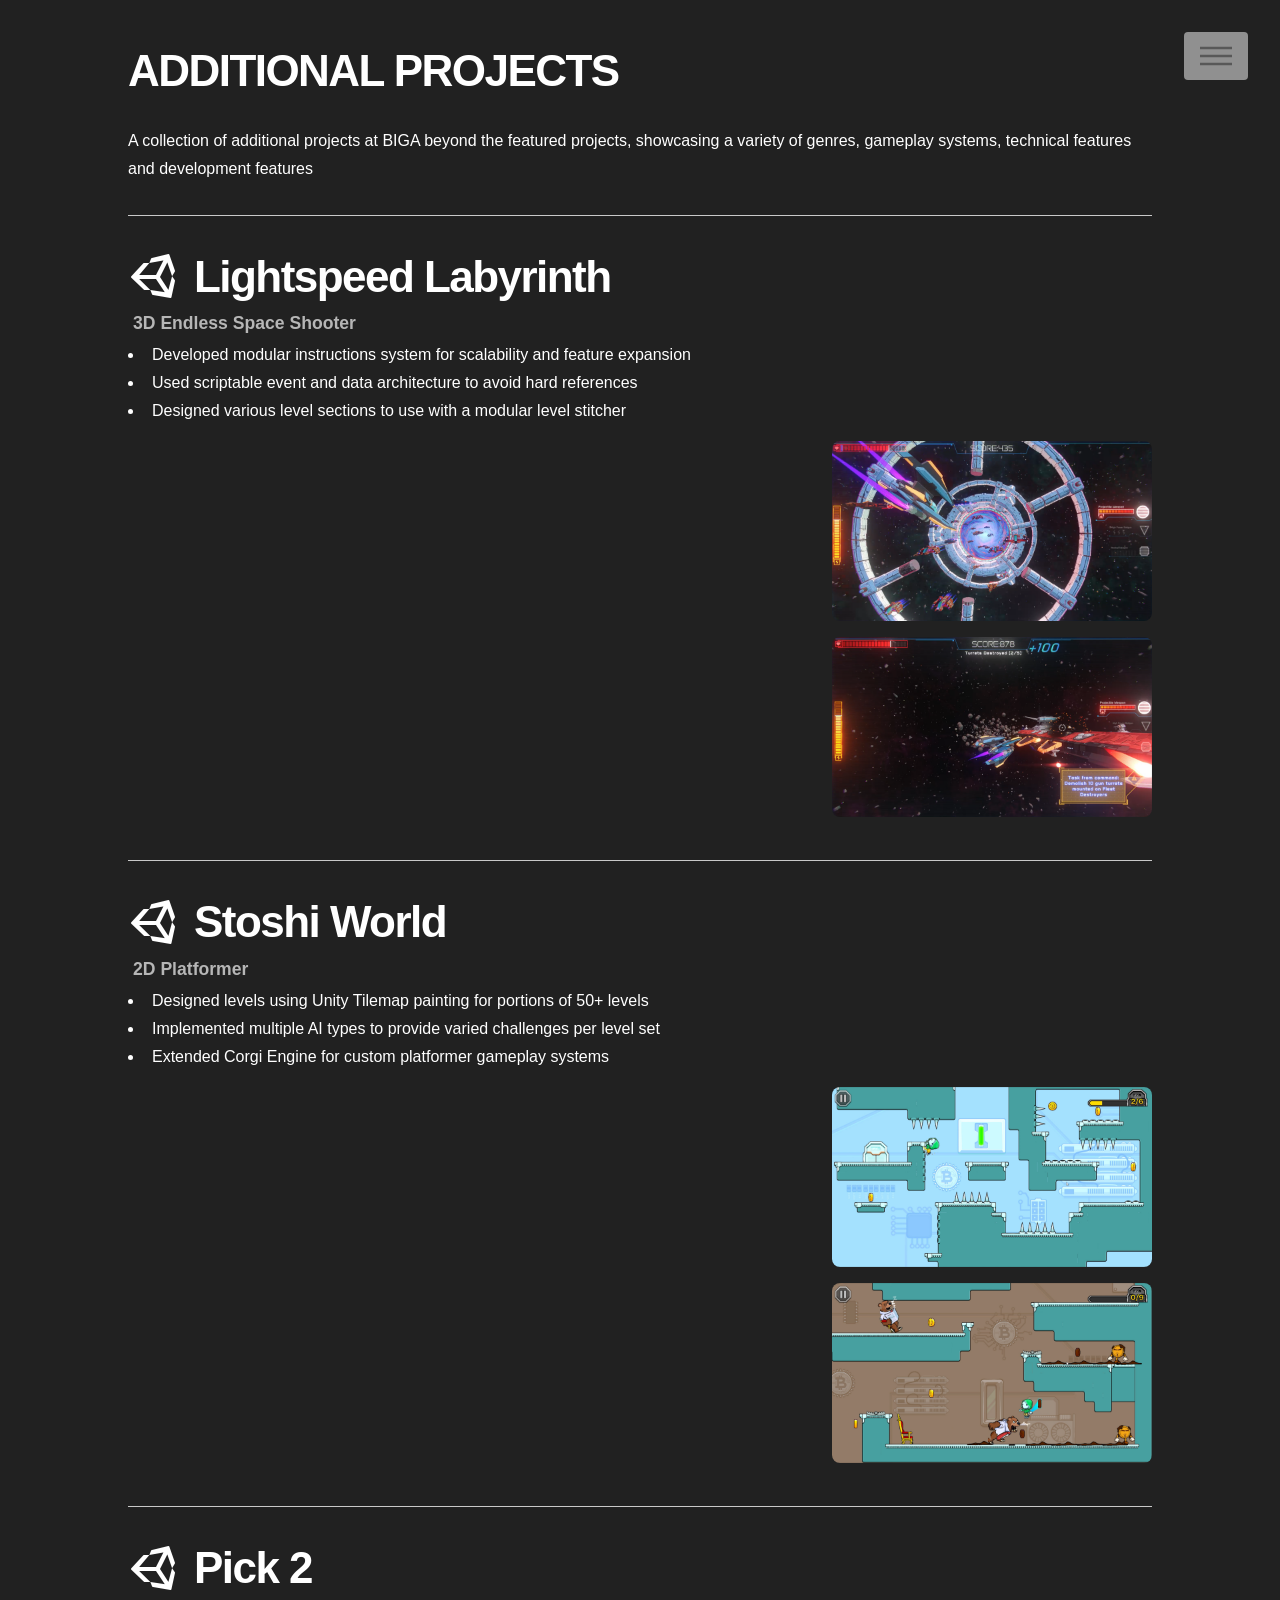
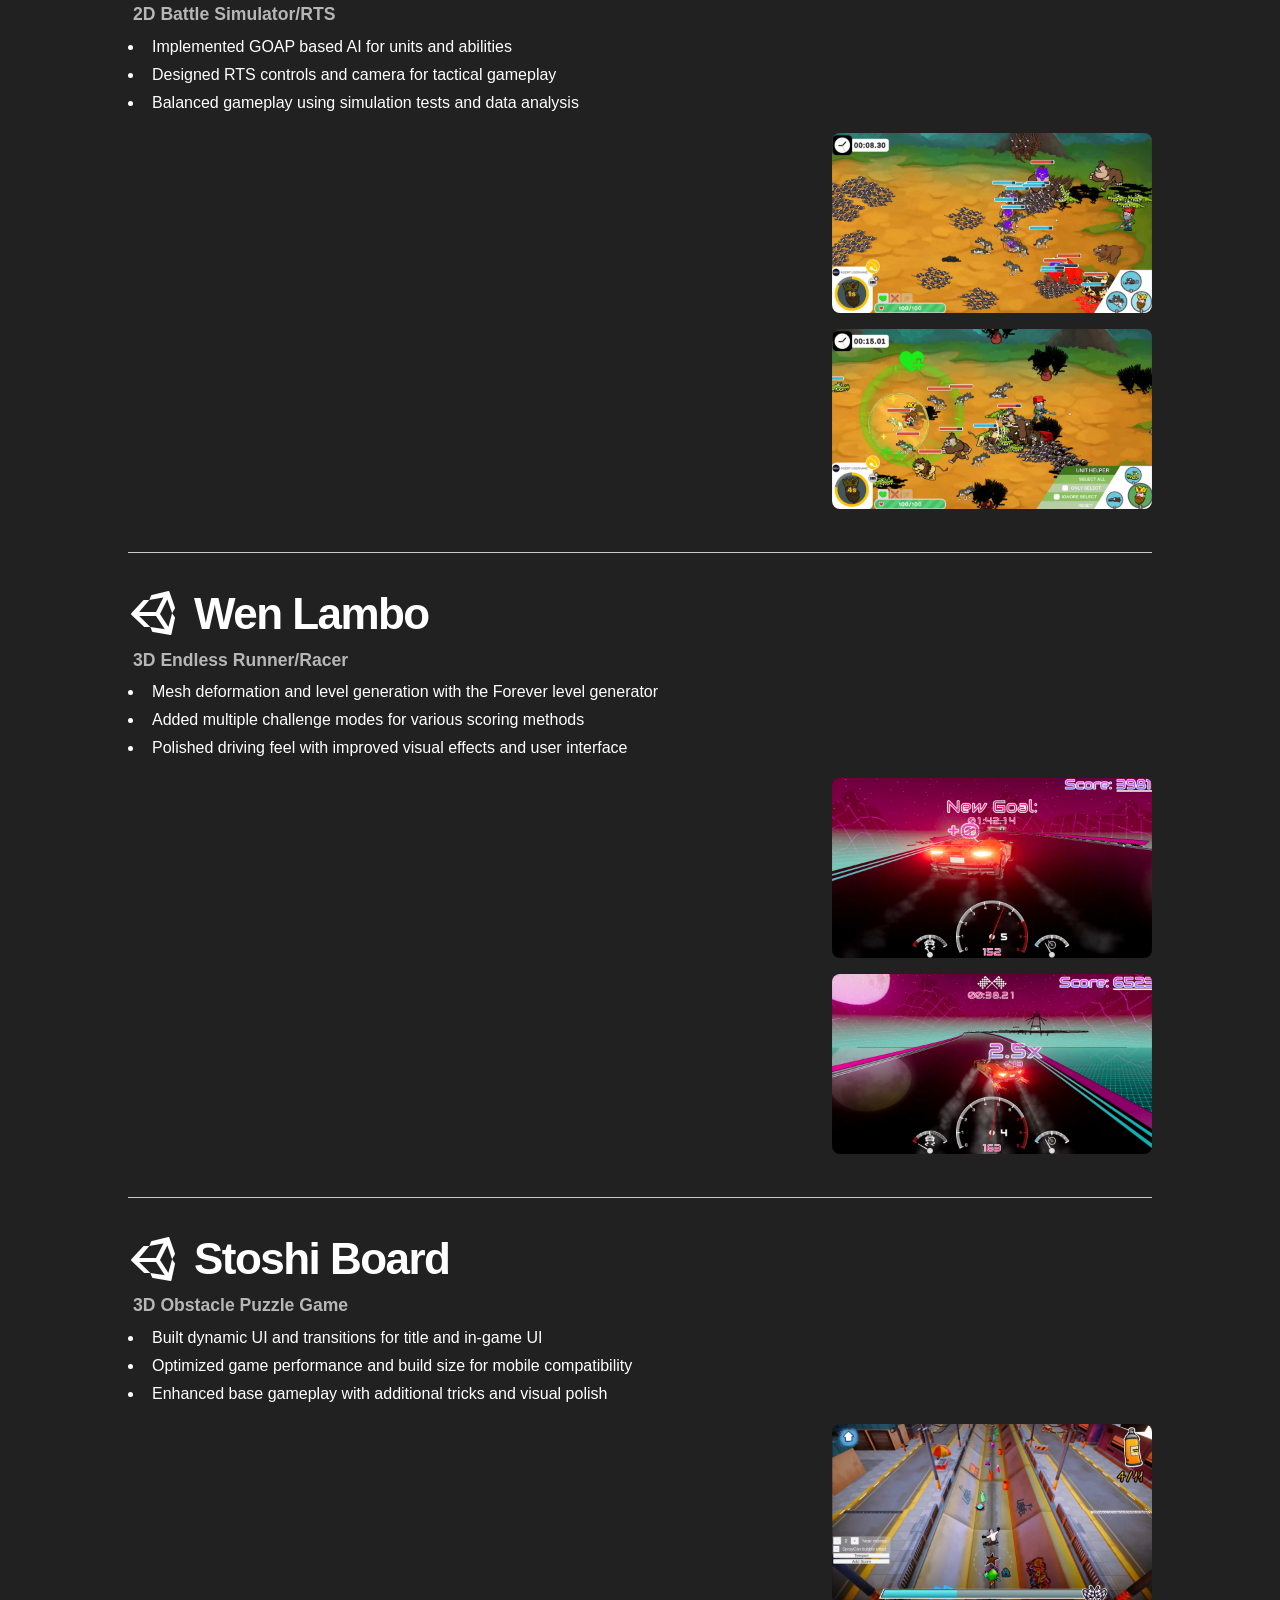
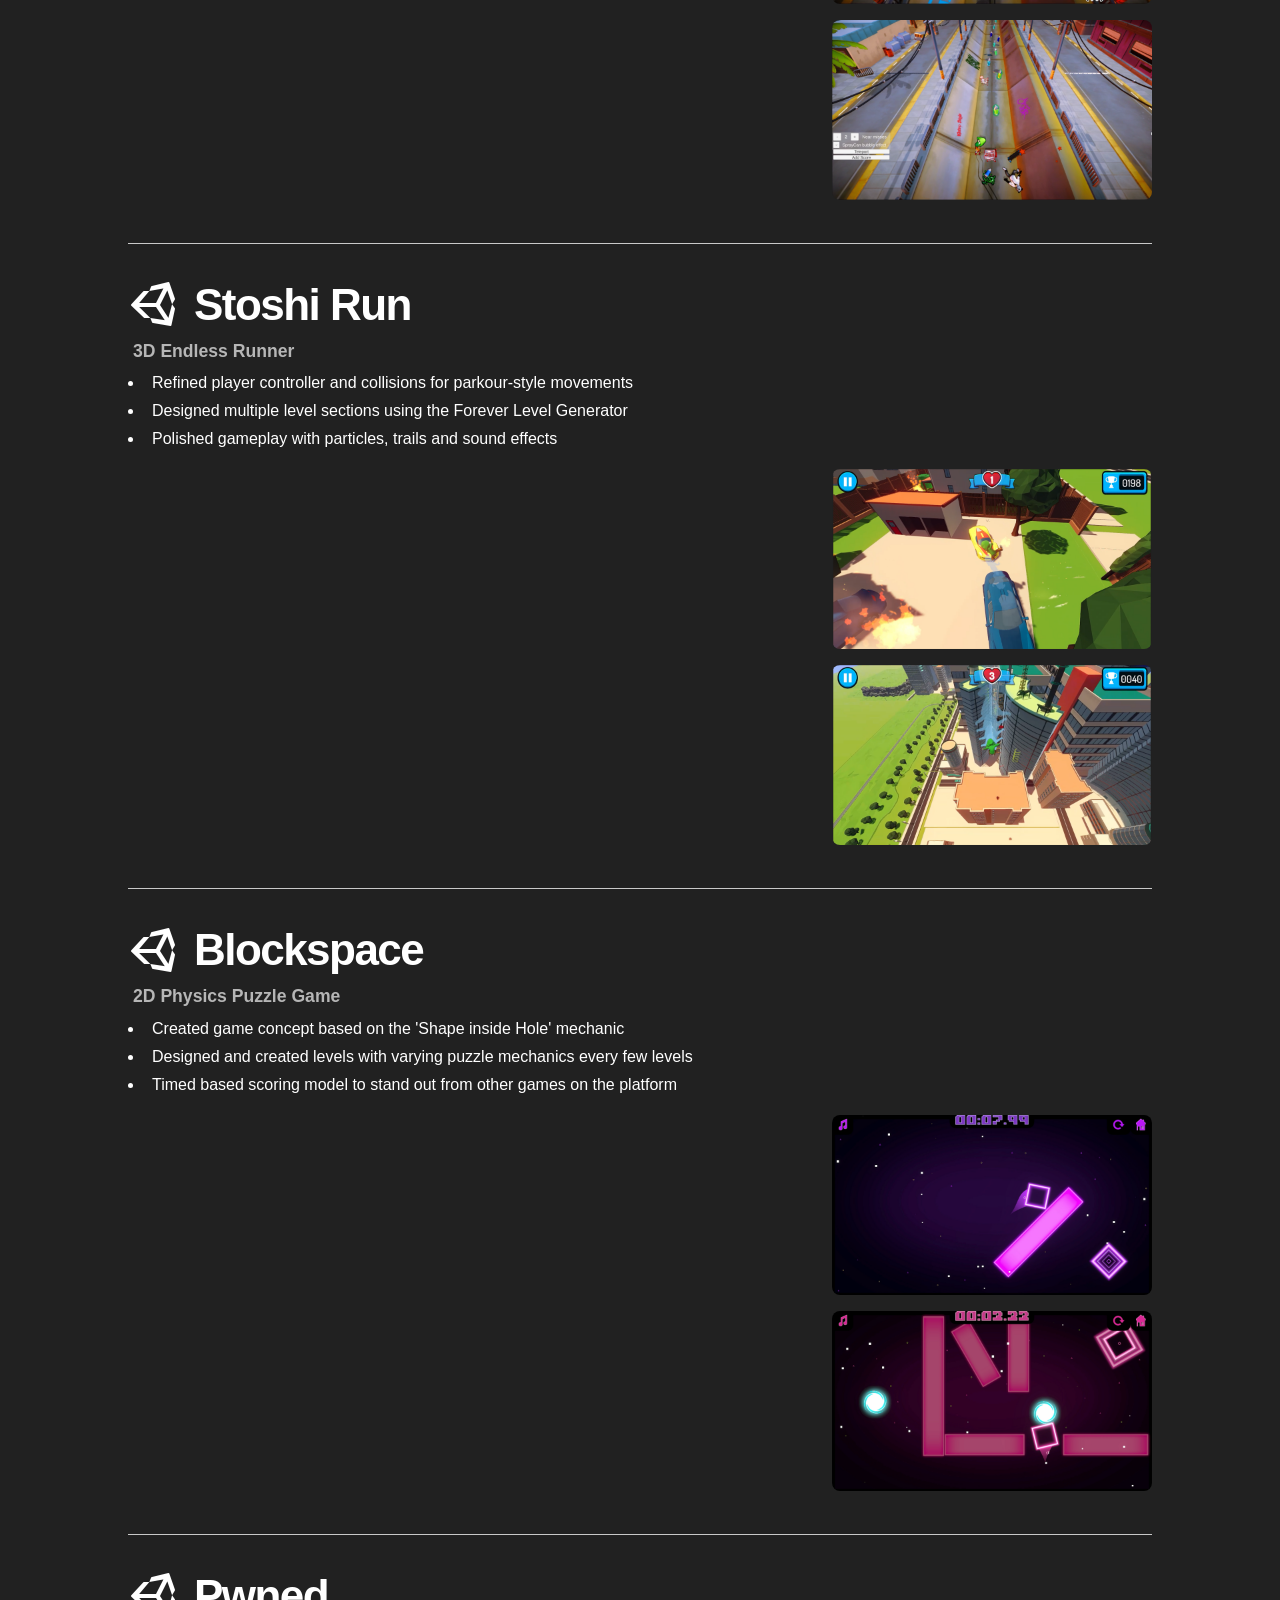
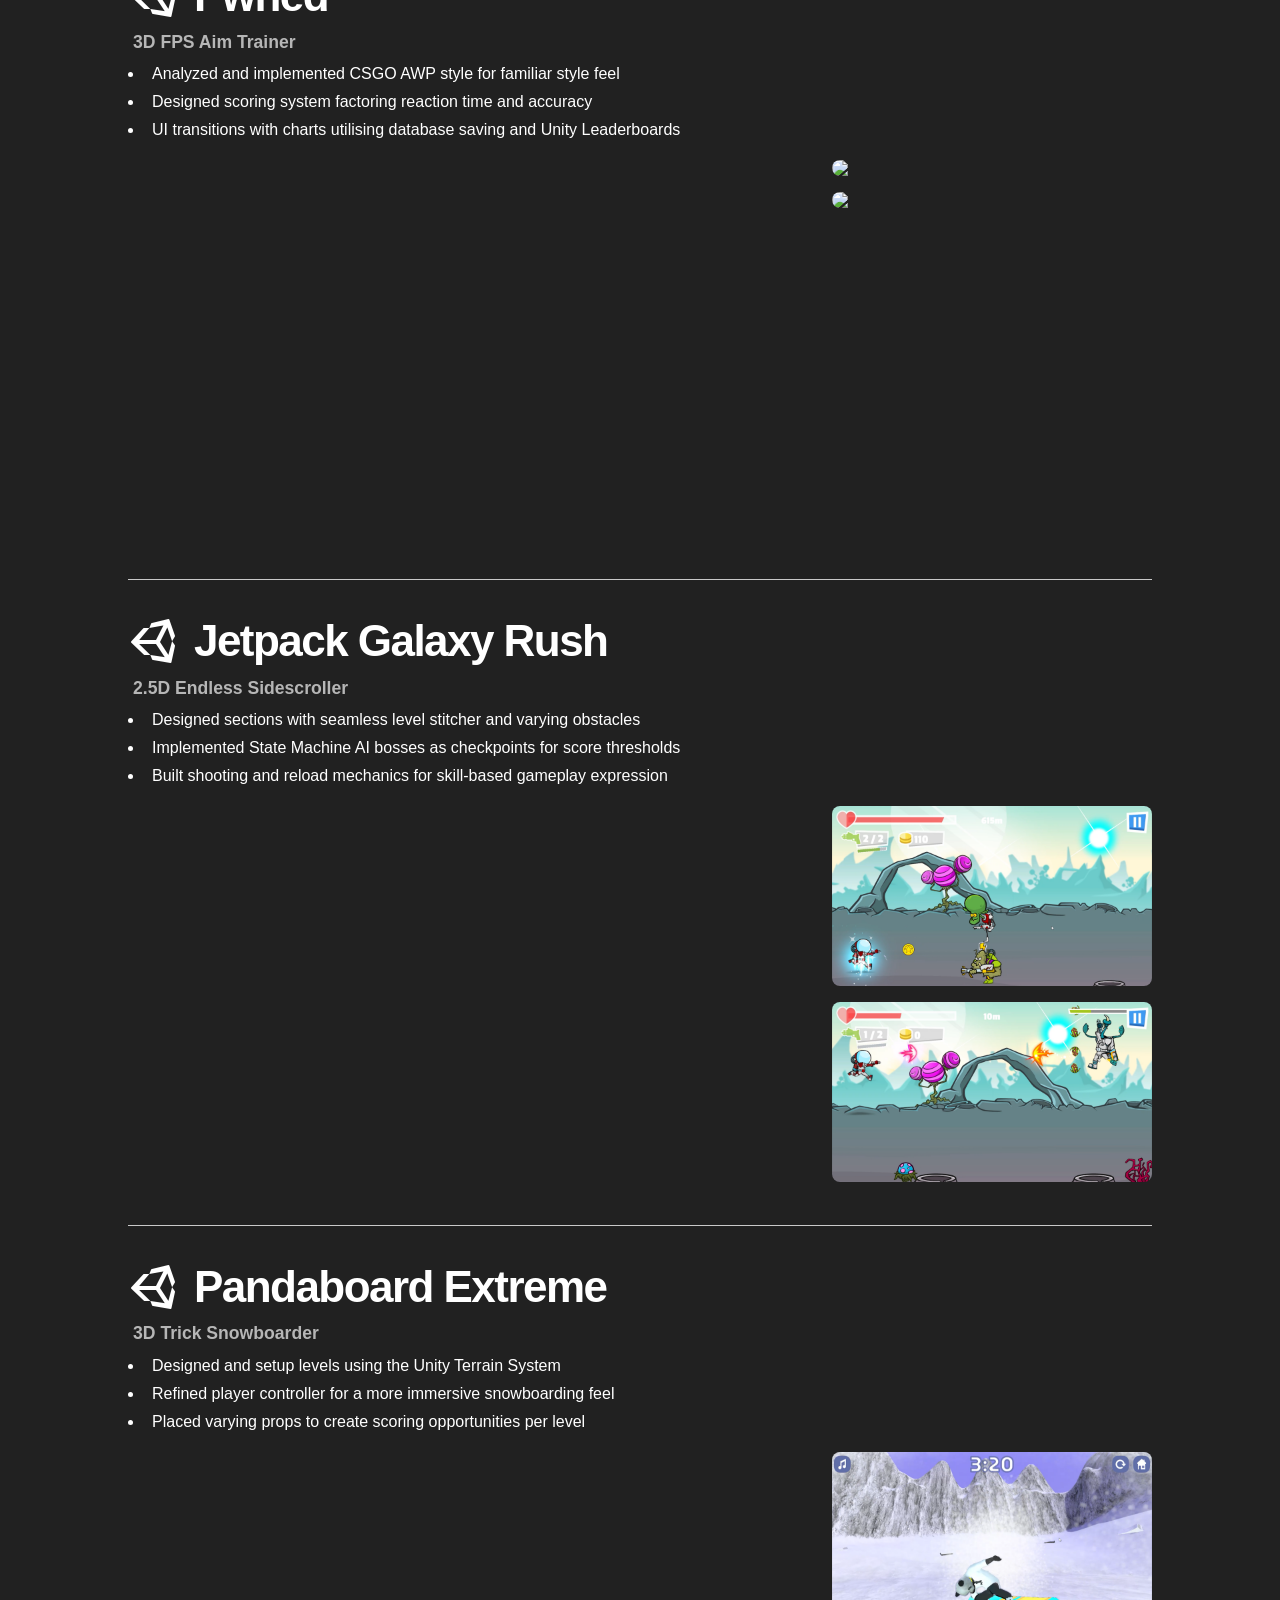
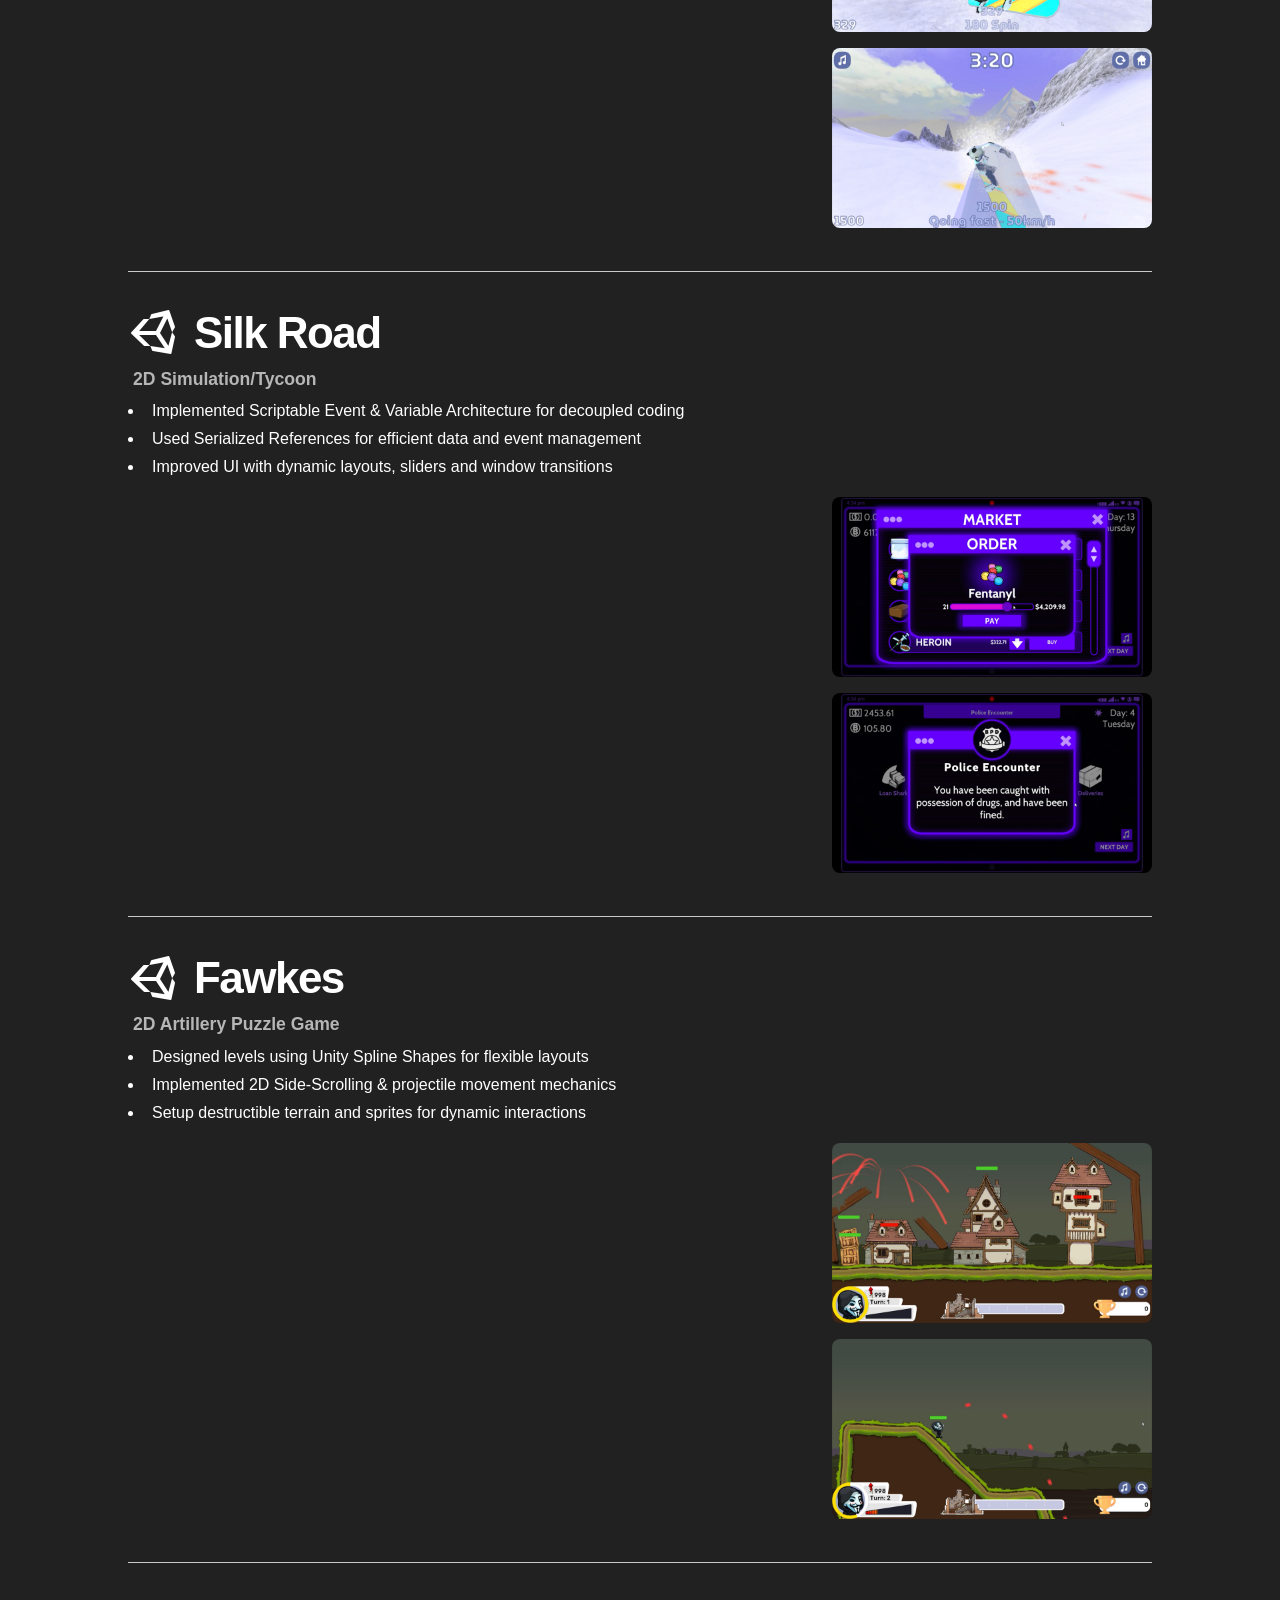
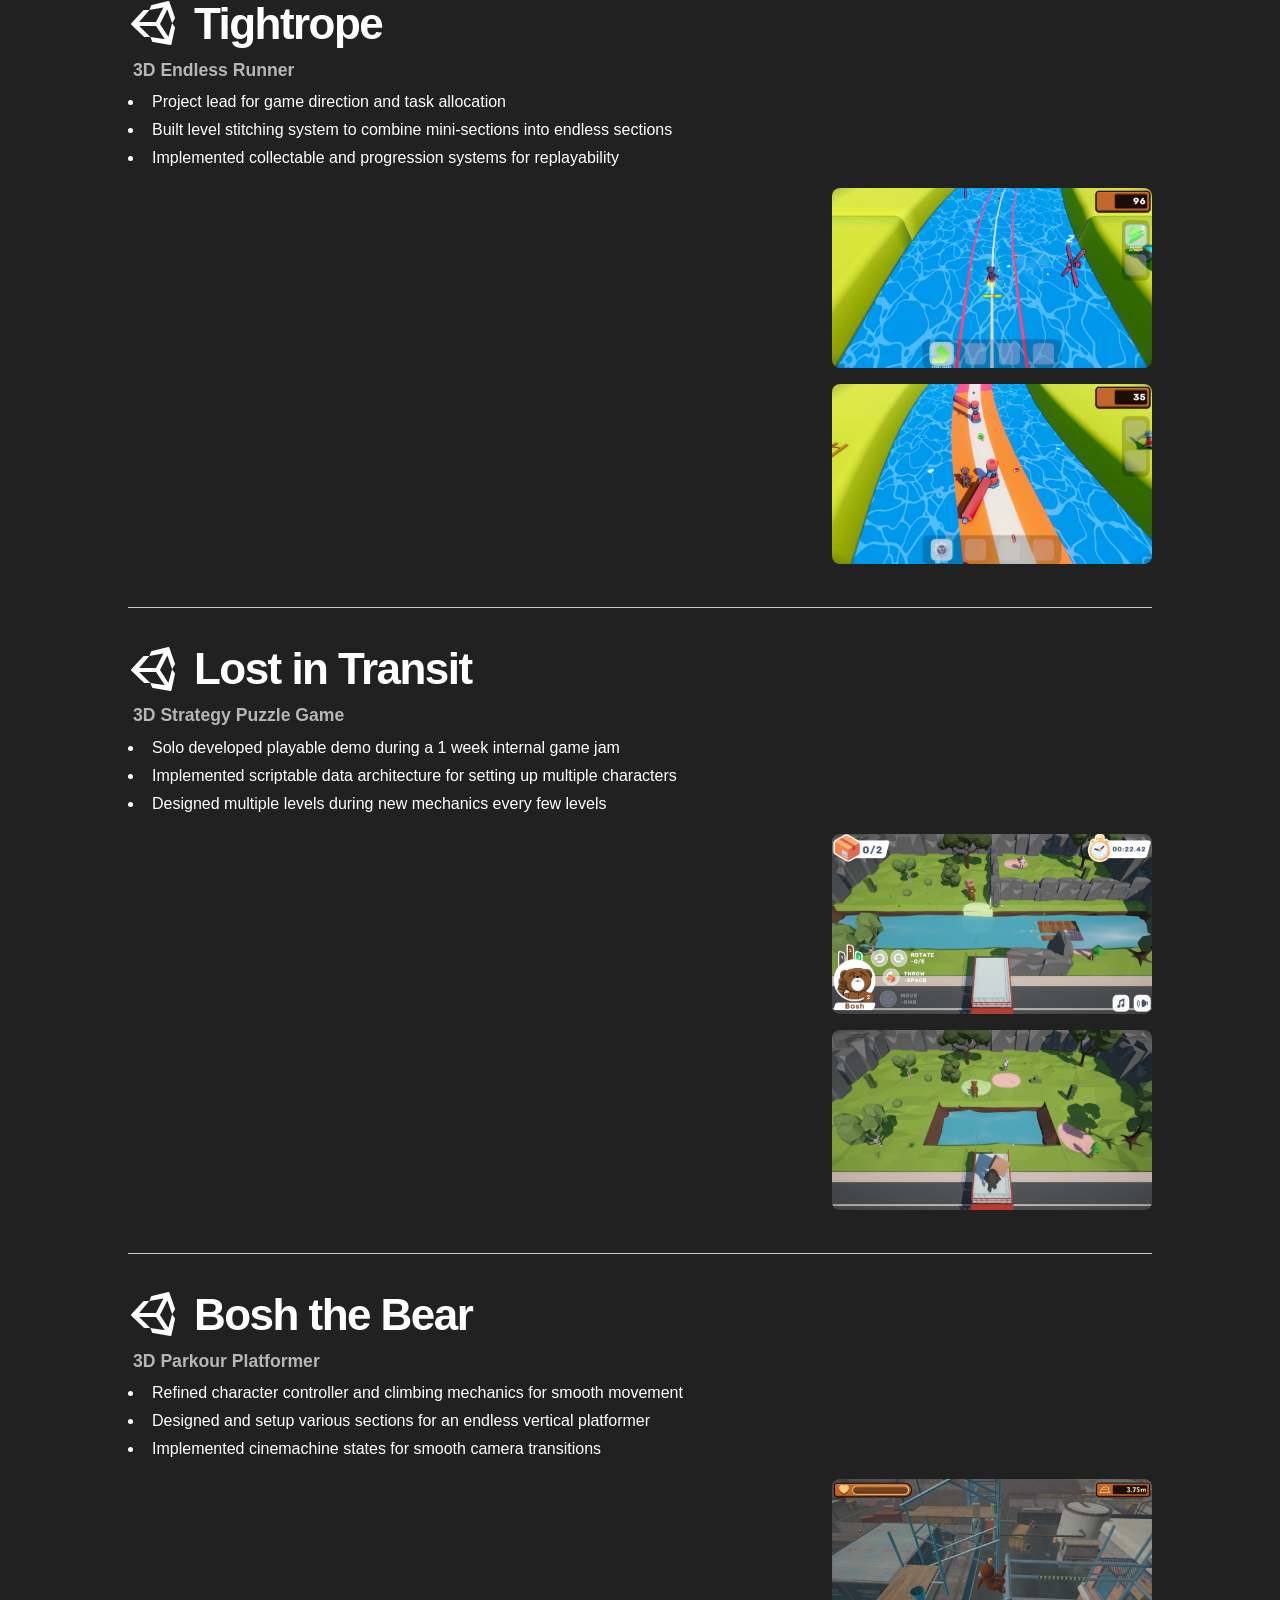
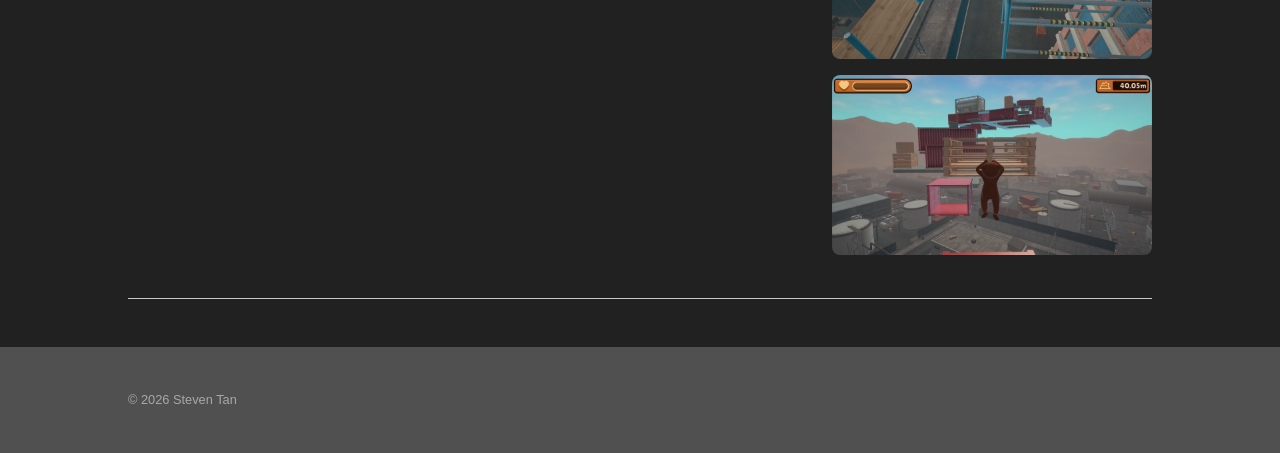
==== commit 0dd13148: "feat: Landing Page" ====
--- a/additional-projects-list.html
+++ b/additional-projects-list.html
@@ -1,7 +1,7 @@
 <!DOCTYPE HTML>
 <html>
 	<head>
-		<title>Additional Projects - Steven Tan</title>
+		<title>Additional Projects (BIGA) - Steven Tan</title>
 		<meta charset="utf-8" />
 		<meta name="viewport" content="width=device-width, initial-scale=1, user-scalable=no" />
 		<link rel="stylesheet" href="assets/css/main.css" />
@@ -18,12 +18,12 @@
 					<div id="main">
 						<div class="inner">
 							<header>
-								<h1>Additional Projects</h1>
+								<h1>ADDITIONAL PROJECTS</h1>
 								<p>A collection of additional projects at BIGA beyond the featured projects, 
 									showcasing a variety of genres, gameplay systems, technical features and development features</p>
 							</header>
 							<hr></hr>
-							<div id ="projectList"></div>
+							<div id ="projectList" data-category="prototype"></div>
 						</div>
 					</div>
 				<!-- Footer -->
--- a/assets/css/main.css
+++ b/assets/css/main.css
@@ -117,7 +117,7 @@
 
 	body, input, select, textarea {
 		color: #ffffff;
-		font-family: "Source Sans Pro", Helvetica, sans-serif;
+		font-family: "Questrial", Helvetica, sans-serif;
 		font-size: 16pt;
 		font-weight: 300;
 		line-height: 1.75;
@@ -1926,6 +1926,7 @@
 		list-style: none;
 		margin-left: -1em;
 		padding-left: 0;
+		flex-wrap: wrap;
 	}
 
 		ul.actions li {
@@ -1976,6 +1977,7 @@
 				-ms-flex-shrink: 1;
 				flex-shrink: 1;
 				width: 100%;
+				flex: 1 1 250px;
 			}
 
 				ul.actions.fit li > * {
@@ -2585,7 +2587,7 @@
 			-ms-transition: -ms-transform 0.5s ease, opacity 0.5s ease;
 			transition: transform 0.5s ease, opacity 0.5s ease;
 			position: relative;
-			width: calc(33.33333% - 2.5em);
+			width: 300px;
 			margin: 2.5em 0 0 2.5em;
 		}
 
@@ -3364,3 +3366,43 @@
     border-radius: 8px;
 }
 
+.itch-list {
+    display: flex;
+    flex-wrap: wrap;
+    justify-content: center;
+    gap: 1.5rem;
+}
+
+.itch-list iframe {
+    flex: 1 1 600px;
+    max-width: 675px;
+    height: 165px;
+    border: 0;
+}
+
+.itch-more{
+	text-align: center;
+}
+
+.showreel {
+    margin: 3rem 0;
+    text-align: center;
+}
+
+.showreel .video {
+    max-width: 1000px;
+    margin: 0 auto;
+    aspect-ratio: 16 / 9;
+}
+
+.showreel iframe {
+    width: 100%;
+    height: 100%;
+    border: 0;
+    border-radius: 8px;
+}
+
+.showreel-caption {
+    margin-top: 1rem;
+    color: #999;
+}
